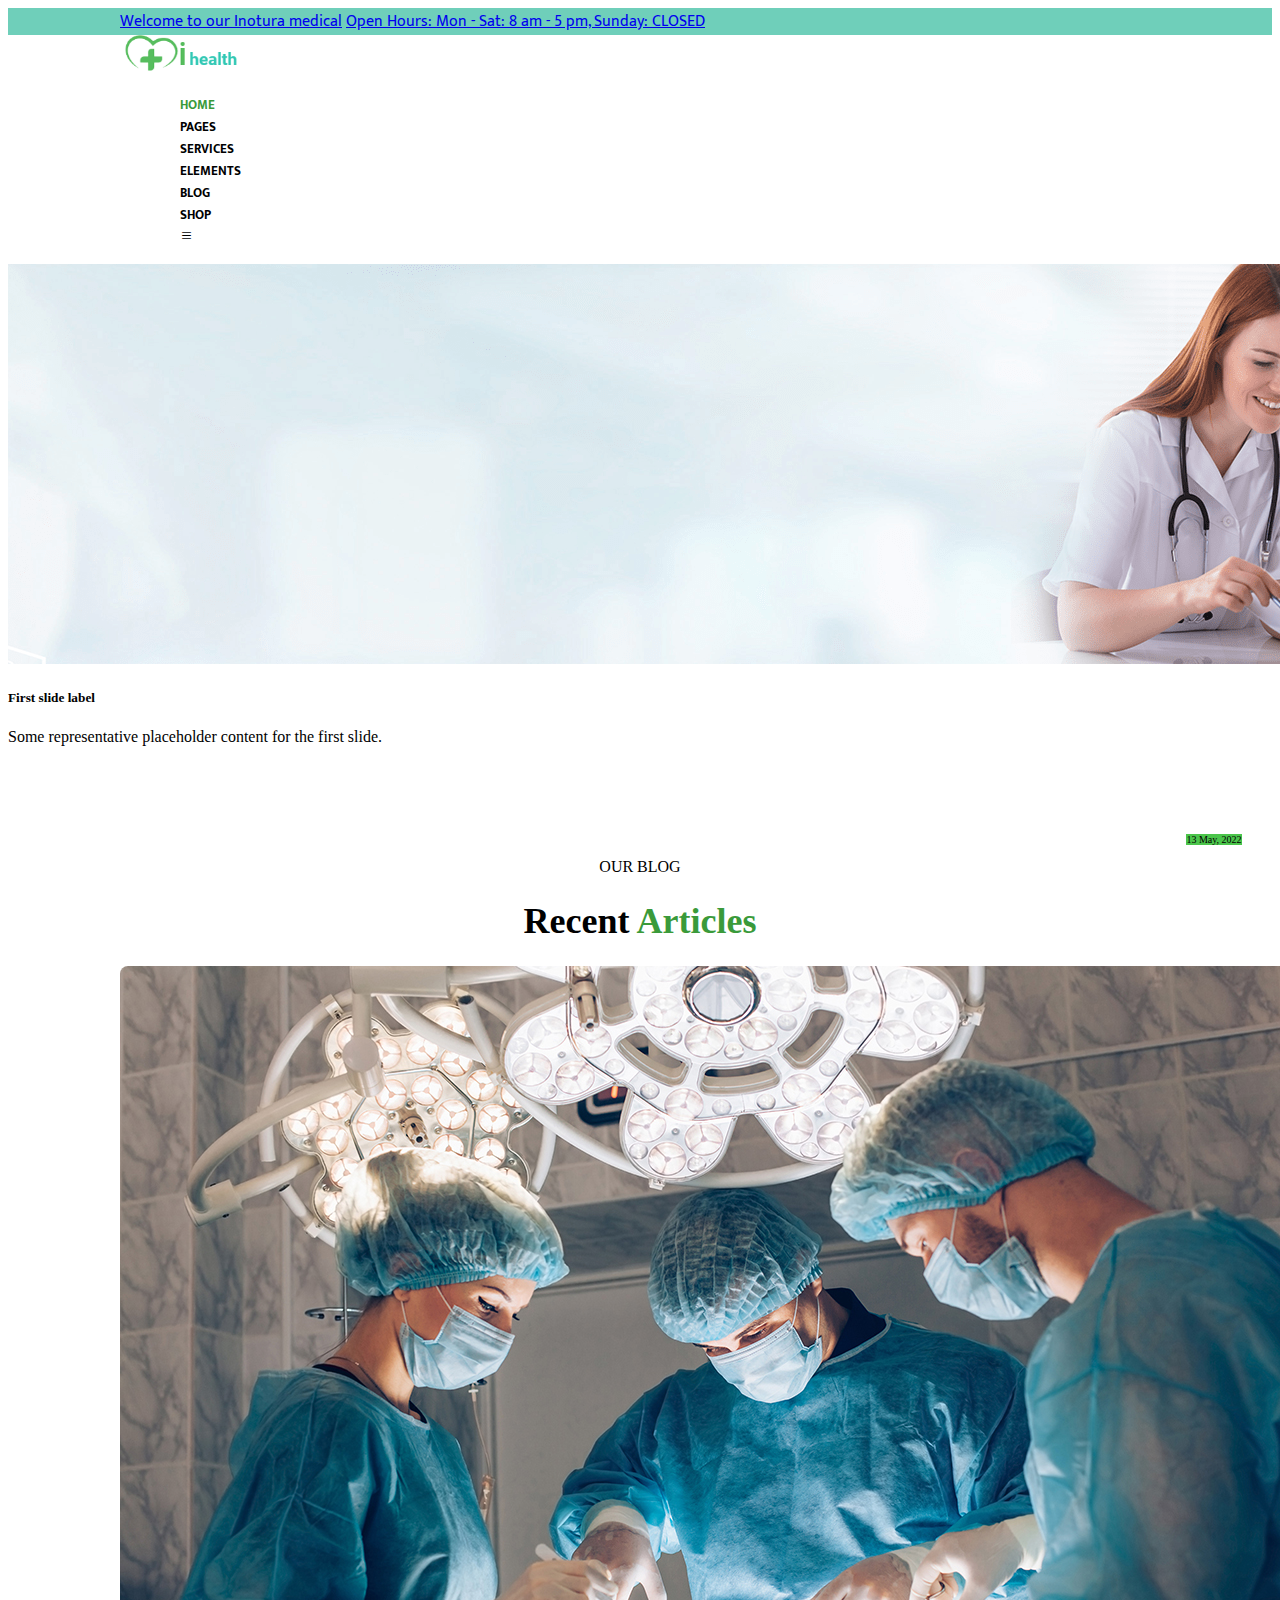
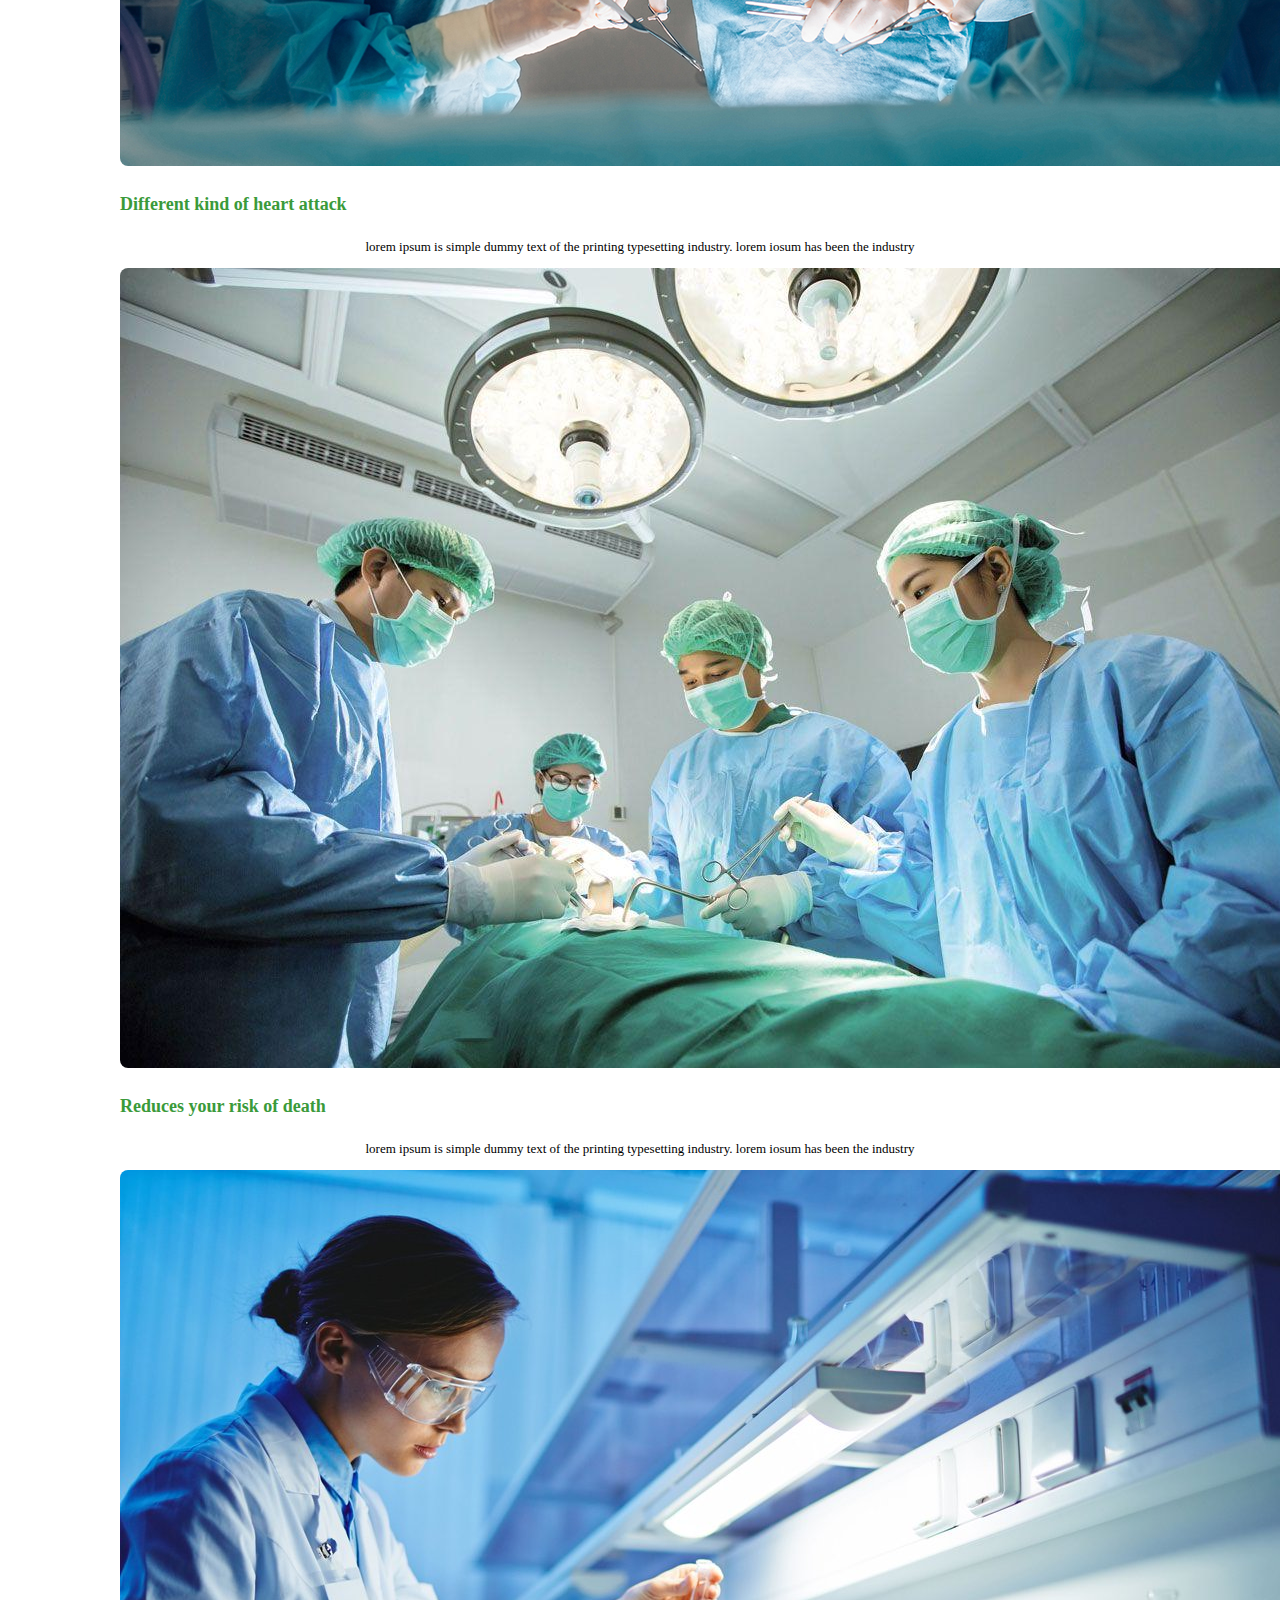
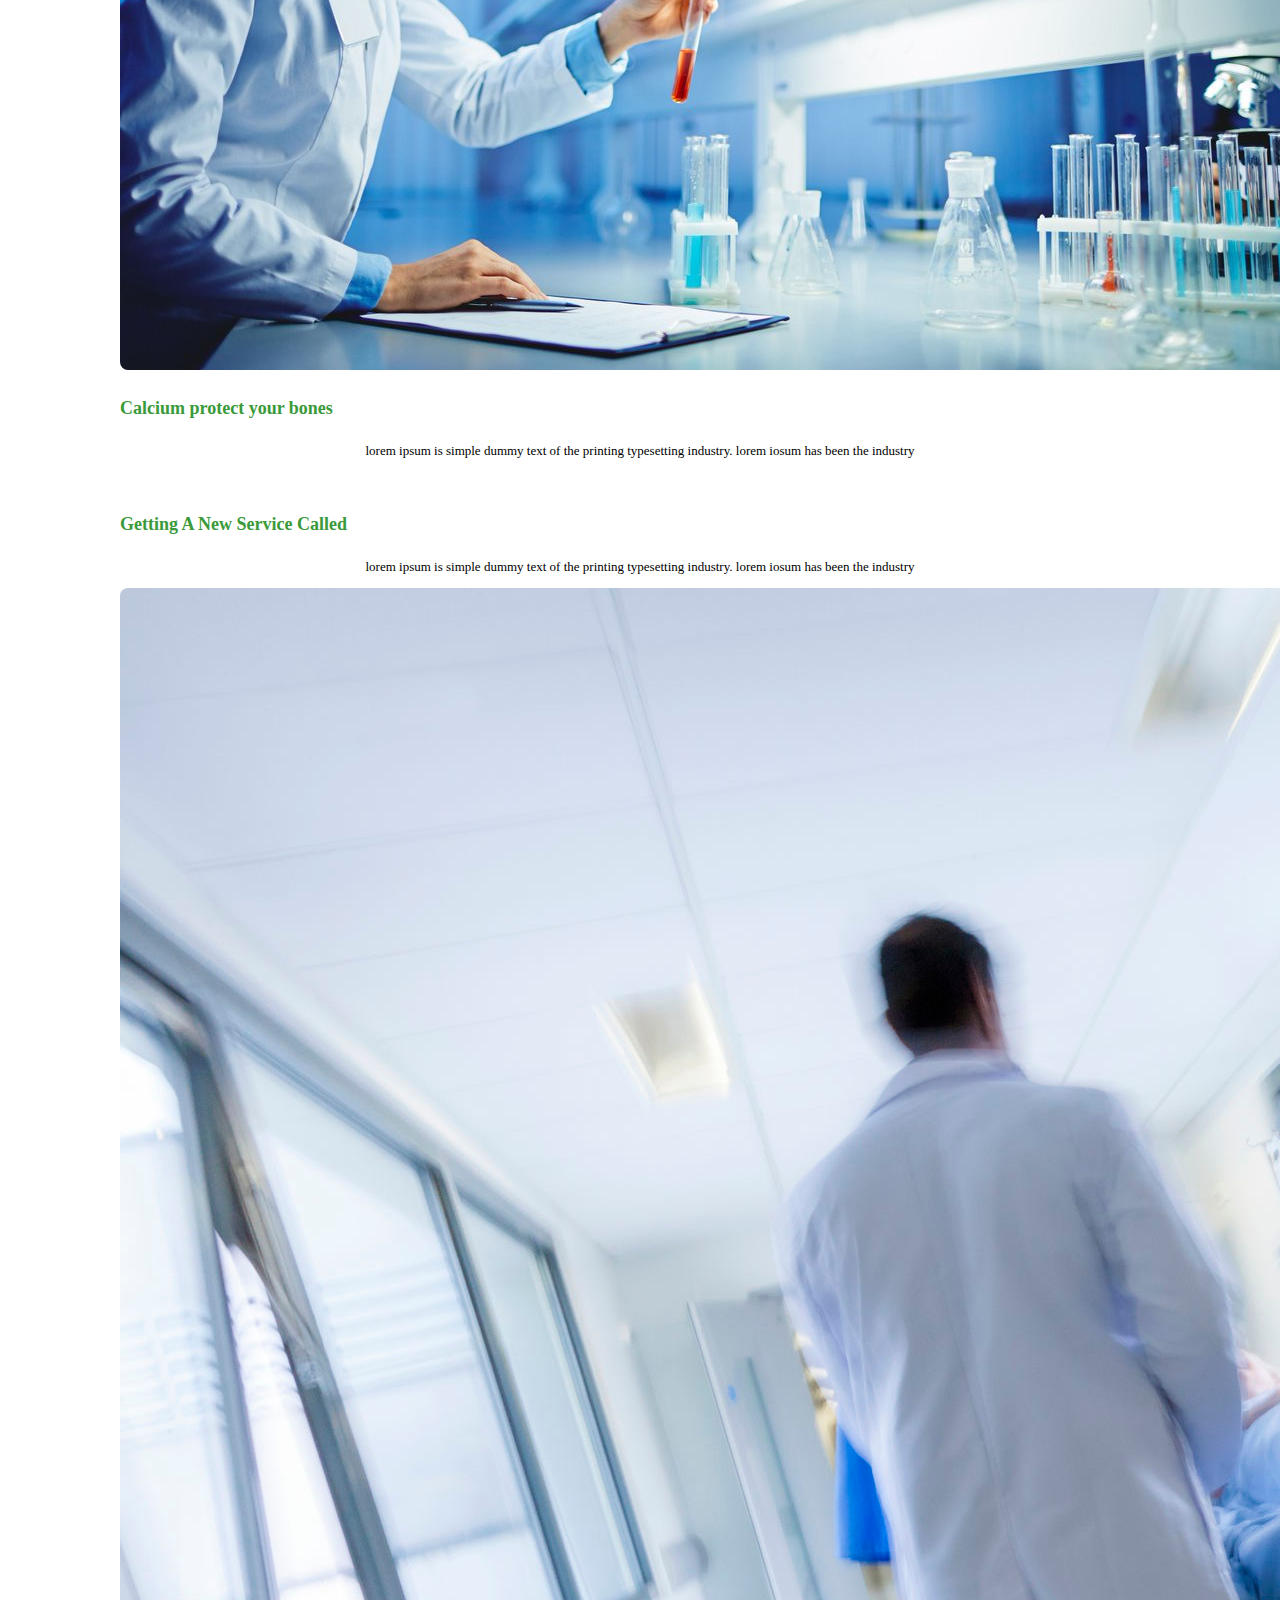
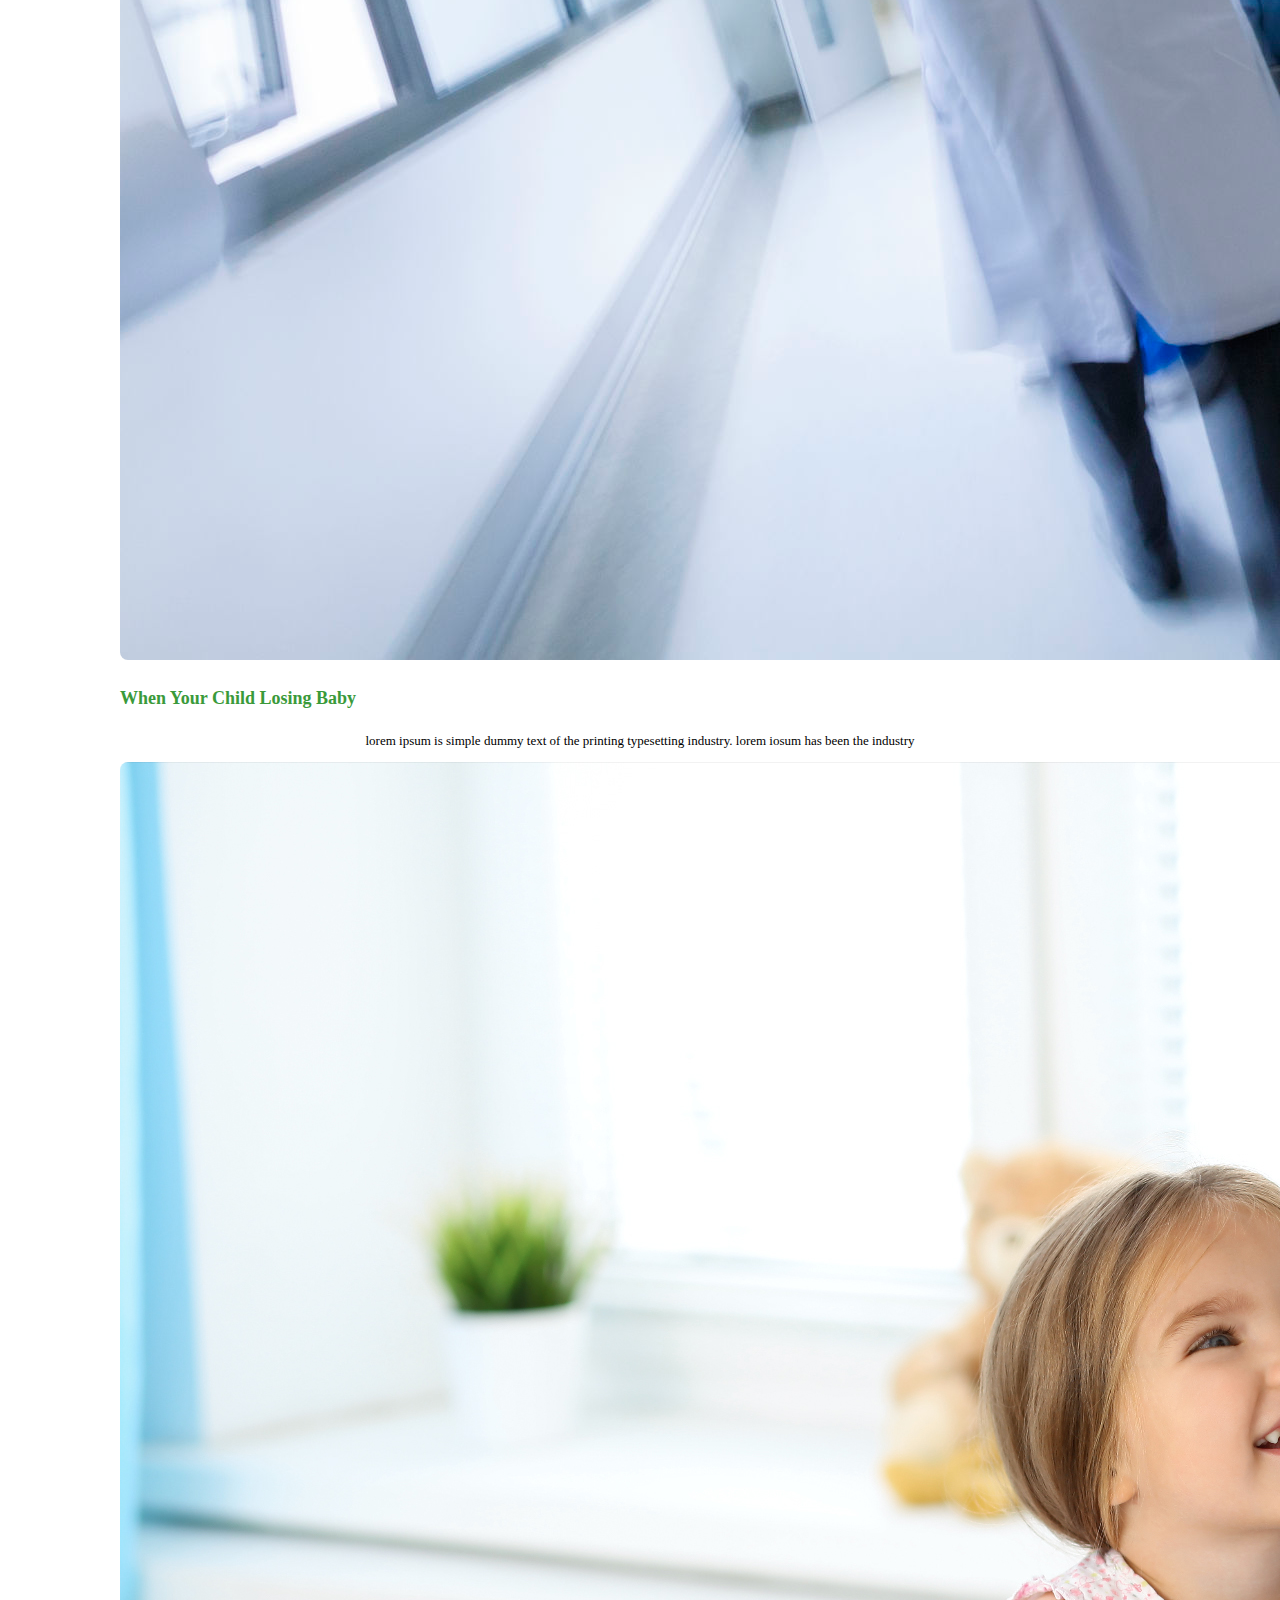
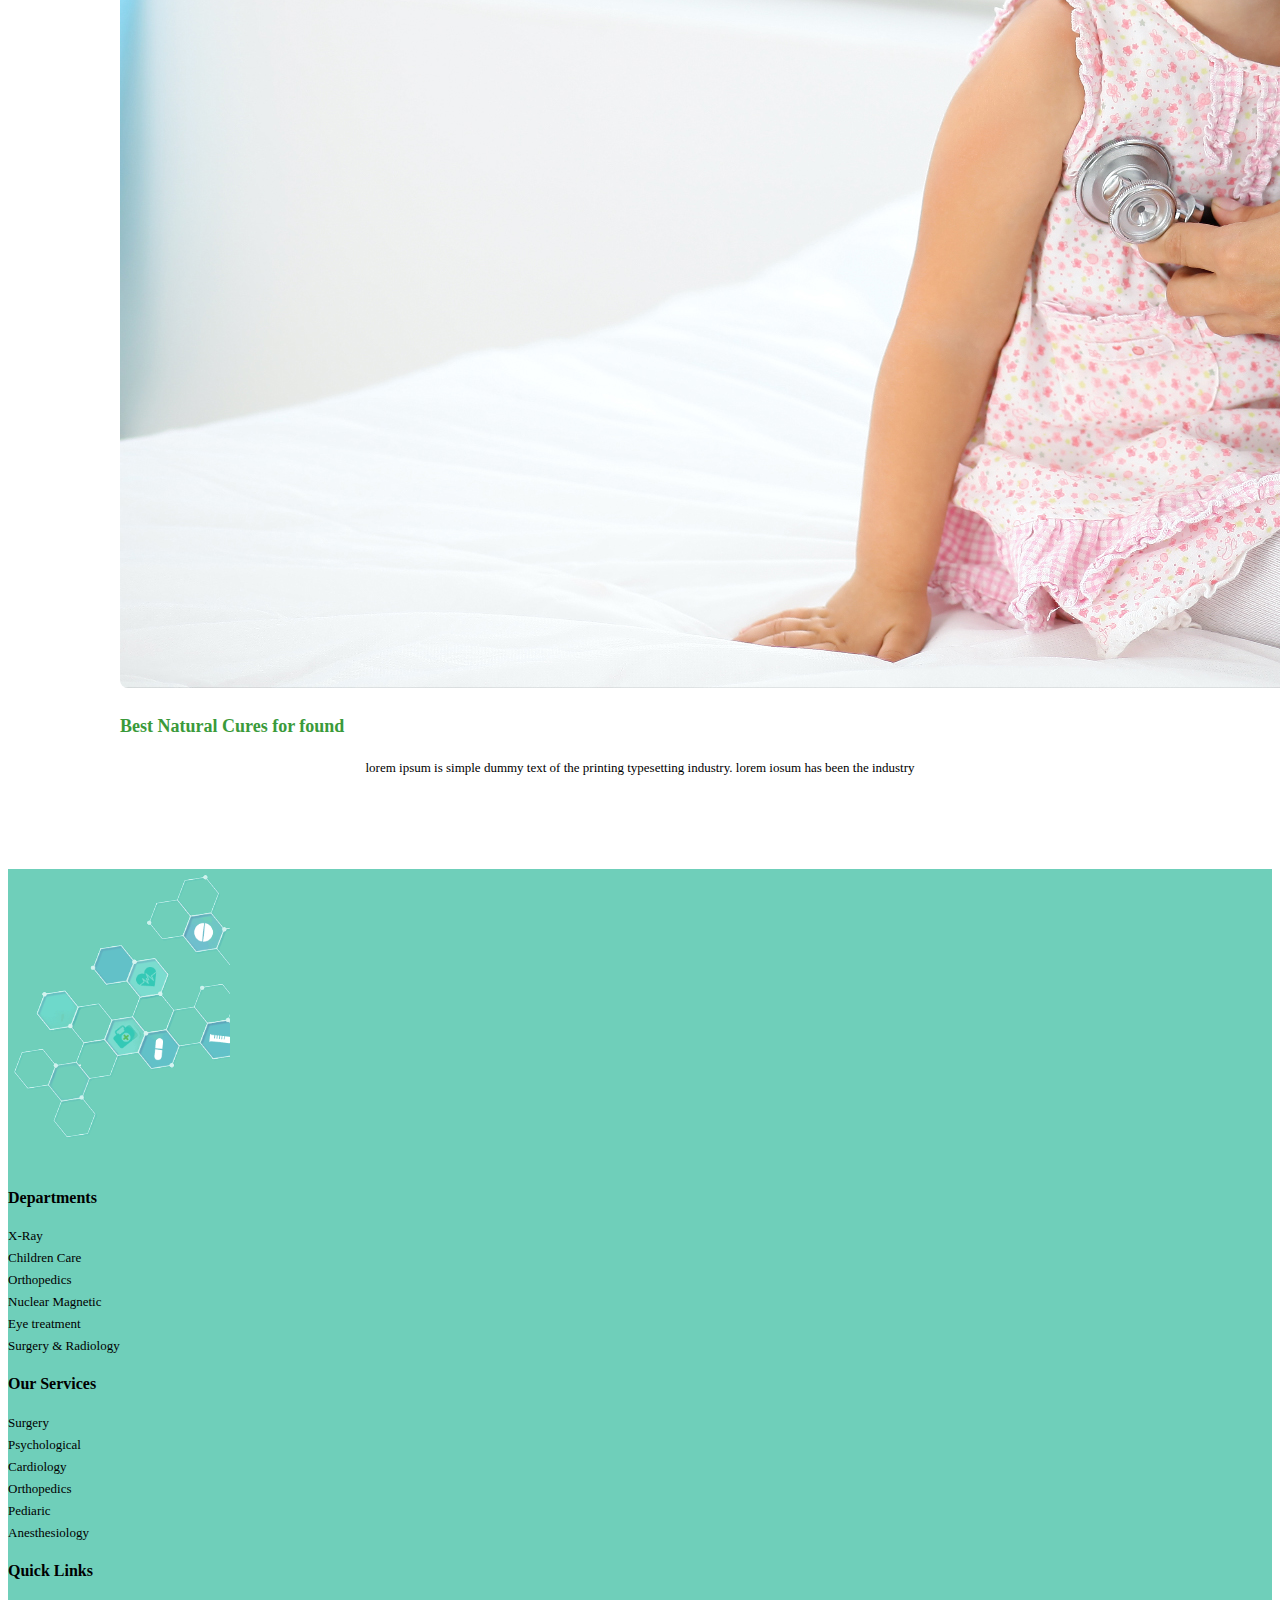
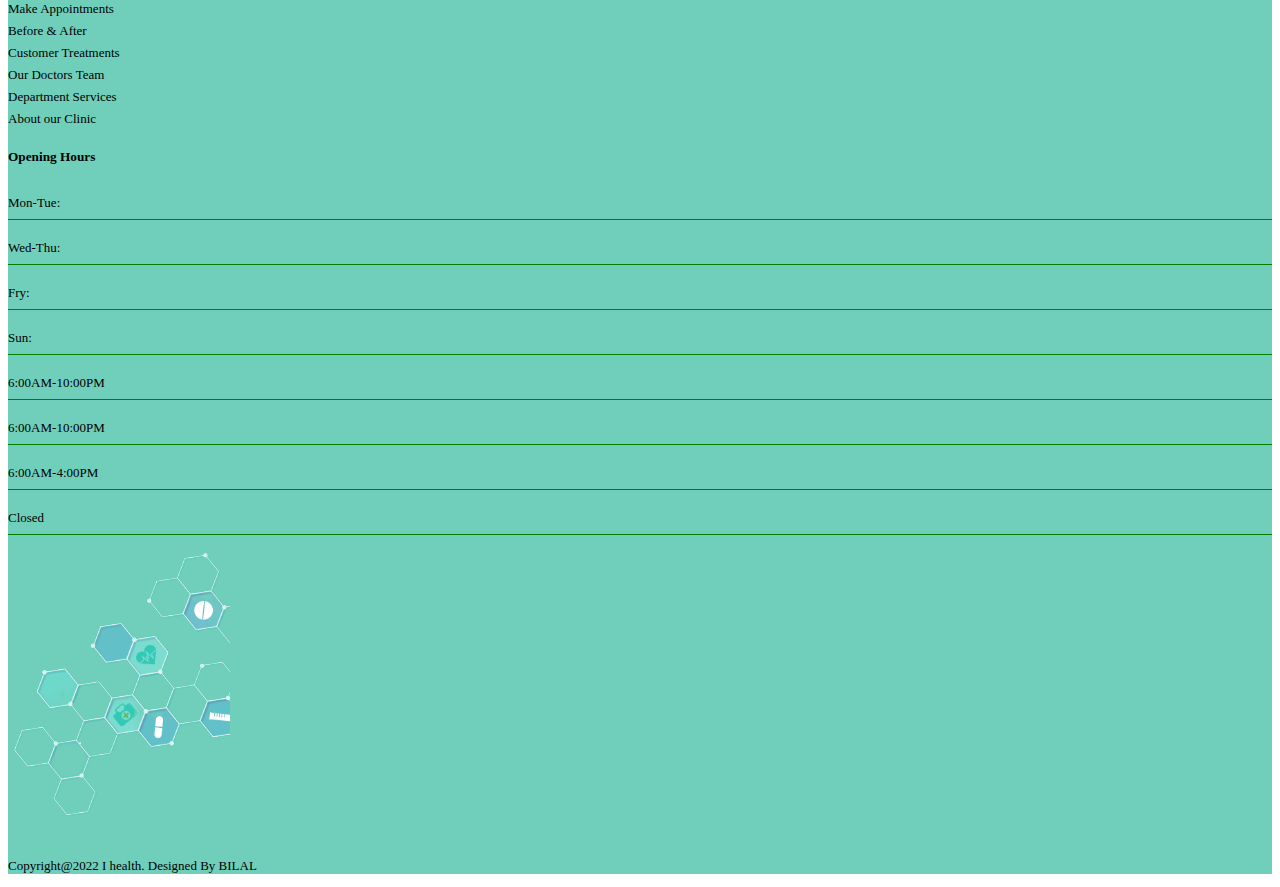
==== blog.html @ ab603af9 "created blog page" ====
<!doctype html>
<html lang="en">
  <head>
   
    <meta charset="utf-8">
    <meta name="viewport" content="width=device-width, initial-scale=1">
    <link href="https://cdn.jsdelivr.net/npm/bootstrap@5.0.2/dist/css/bootstrap.min.css" rel="stylesheet" integrity="sha384-EVSTQN3/azprG1Anm3QDgpJLIm9Nao0Yz1ztcQTwFspd3yD65VohhpuuCOmLASjC" crossorigin="anonymous">
    <link rel="stylesheet" href="https://cdn.jsdelivr.net/npm/bootstrap-icons@1.9.1/font/bootstrap-icons.css">
    <link rel="preconnect" href="https://fonts.googleapis.com">
   <link rel="preconnect" href="https://fonts.gstatic.com" crossorigin>
    <link href="https://fonts.googleapis.com/css2?family=Mukta:wght@200;300;400;500;600;700;800&display=swap" rel="stylesheet">
    <link rel="stylesheet" href="./assets/css/styles.css">
    <link rel="stylesheet" href="./assets/css/styles-3.css">
    </head>
  <body>
    <header class="header w-100">
        <div class="top-secondary-nav bg-main">
          <div class="container">
          <nav class="navbar navbar-light bg-main ">
            <div class="container-fluid d-flex px-6 py-2 ">
              <a class="navbar-brand text-white fs-6 ff-1" href="#">Welcome to our Inotura medical</a>
              <a class="navbar-brand text-white fs-6 ff-1" href="#">Open Hours: Mon - Sat: 8 am - 5 pm, Sunday: CLOSED</a>
            </div>
          </nav>
        </div><!-- /.container -->
        </div><!-- /.top-secondary-nav -->
        <div class="top-primary-nav">
          <div class="container">
            <nav class="navbar navbar-light p-0">
              <div class="container-fluid px-6 d-flex align-items-center">
                <a class="navbar-brand "><img src="./assets/img/logo.PNG" alt=""></a>
                <ul class="d-flex align-items-center p-0 m-0">
                  <li><a class="fc-1" href="">HOME</a></li>
                  <li><a href="">pages </a></li>
                  <li><a href="">services</a></li>
                  <li><a href="">elements</a></li>
                  <li><a href="">blog</a></li>
                  <li><a href="">shop</a></li>
                  <li><a href=""><i class="bi bi-list fs-1"></i></a></li>
                 
                </ul>
              </div>
            </nav>
    
          </div> <!-- /.container -->
    
        </div> <!-- /.top-primary-nav -->

        <div class="banner-2 position-relative">
          <div id="carouselExampleCaptions" class="carousel slide" data-bs-ride="carousel">
            
            <div class="carousel-inner">
              <div class="carousel-item active">
                <img src="./assets/img/banner.png" class="d-block w-100" alt="...">

                <div class="upper-layer">
                </div> <!-- /.upper-layer -->

        
                <div class="carousel-caption d-none d-md-block">
                  <h5>First slide label</h5>
                  <p>Some representative placeholder content for the first slide.</p>
                </div>
              </div>
            </div>
            </div>  
            </div><!-- /.banner -->
    </header><!-- /.header -->

    <main class="main">
      <div class="blog-wrapper">
        <div class="container py-6 pb-4 px-6">
         <p>OUR BLOG</p>
         <h1>Recent <span class="fc-1">Articles</span></h1>
         
         <div class="row justify-content-center">
          <div class="col-md-4 d-flex justify-content-center">
          <div class="article-card py-4 rounded-3 w-100">
            <div class="img-closer m-0 position-relative">
              <img src="./assets/img/articles/article-img-1.jpg" alt="" class="w-100 rounded-4">
              <div class="date">
              <p class="bg-green py-2 px-3 text-white rounded-pill fs-9 m-0">13 May, 2022</p>
              </div><!-- /.date -->
            </div><!-- /.img-closer -->
          <h4 class="text-center mt-3 fc-1">Different kind of heart attack</h4>
          <p class="fs-7 text-justify px-4">lorem ipsum is simple dummy text of the printing typesetting industry. lorem iosum has been the industry</p>
          </div><!-- /.article-card -->

          </div><!-- /.col-md-4 -->
          <div class="col-md-4 d-flex justify-content-center">
          <div class="article-card py-4 rounded-3 w-100">
            <div class="img-closer m-0 position-relative">
              <img src="./assets/img/articles/artcile-img-2.jpg" alt="" class="w-100 rounded-4">
              <div class="date">
              <p class="bg-green py-2 px-3 text-white rounded-pill fs-9 m-0">13 May, 2022</p>
              </div><!-- /.date -->
            </div><!-- /.img-closer -->
          <h4 class="text-center mt-3 fc-1">Reduces your risk of death</h4>
          <p class="fs-7 text-justify px-4">lorem ipsum is simple dummy text of the printing typesetting industry. lorem iosum has been the industry</p>
          </div><!-- /.article-card -->

          </div><!-- /.col-md-4 -->
          <div class="col-md-4 d-flex justify-content-center">
          <div class="article-card py-4 rounded-3 w-100">
            <div class="img-closer m-0 position-relative">
              <img src="./assets/img/articles/article-img-3.jpg" alt="" class="w-100 rounded-4">
              <div class="date">
              <p class="bg-green py-2 px-3 text-white rounded-pill fs-9 m-0">13 May, 2022</p>
              </div><!-- /.date -->
            </div><!-- /.img-closer -->
          <h4 class="text-center mt-3 fc-1">Calcium protect your bones</h4>
          <p class="fs-7 text-justify px-4">lorem ipsum is simple dummy text of the printing typesetting industry. lorem iosum has been the industry</p>
          </div><!-- /.article-card -->

          </div><!-- /.col-md-4 -->
          <div class="col-md-4 d-flex justify-content-center">
          <div class="article-card py-4 rounded-3 w-100">
            <div class="img-closer m-0 position-relative">
              <img src="./assets/img/articles/article-img-4.jpg" alt="" class="w-100 rounded-4">
              <div class="date">
              <p class="bg-green py-2 px-3 text-white rounded-pill fs-9 m-0">13 May, 2022</p>
              </div><!-- /.date -->
            </div><!-- /.img-closer -->
          <h4 class="text-center mt-3 fc-1">Getting A New Service Called</h4>
          <p class="fs-7 text-justify px-4">lorem ipsum is simple dummy text of the printing typesetting industry. lorem iosum has been the industry</p>
          </div><!-- /.article-card -->

          </div><!-- /.col-md-4 -->
          <div class="col-md-4 d-flex justify-content-center">
          <div class="article-card py-4 rounded-3 w-100">
            <div class="img-closer m-0 position-relative">
              <img src="./assets/img/articles/article-img-5.jpg" alt="" class="w-100 rounded-4">
              <div class="date">
              <p class="bg-green py-2 px-3 text-white rounded-pill fs-9 m-0">13 May, 2022</p>
              </div><!-- /.date -->
            </div><!-- /.img-closer -->
          <h4 class="text-center mt-3 fc-1">When Your Child Losing Baby</h4>
          <p class="fs-7 text-justify px-4">lorem ipsum is simple dummy text of the printing typesetting industry. lorem iosum has been the industry</p>
          </div><!-- /.article-card -->

          </div><!-- /.col-md-4 -->
          <div class="col-md-4 d-flex justify-content-center">
          <div class="article-card py-4 rounded-3 w-100">
            <div class="img-closer m-0 position-relative">
              <img src="./assets/img/articles/article-img-6.jpg" alt="" class="w-100 rounded-4">
              <div class="date">
              <p class="bg-green py-2 px-3 text-white rounded-pill fs-9 m-0">13 May, 2022</p>
              </div><!-- /.date -->
            </div><!-- /.img-closer -->
          <h4 class="text-center mt-3 fc-1">Best Natural Cures for found</h4>
          <p class="fs-7 text-justify px-4">lorem ipsum is simple dummy text of the printing typesetting industry. lorem iosum has been the industry</p>
          </div><!-- /.article-card -->

          </div><!-- /.col-md-4 -->
         </div><!-- /.row -->
        
   
        
        </div><!-- /.container -->
        </div><!-- /.blog-wrapper -->
    </main><!-- /.main -->

    <footer class="footer bg-main text-white">
        <div class="row align-items-center ">
          <div class="col-md-2 py-4">
          <img src="./assets/img/footer/end.PNG" alt="">
          </div> <!-- /.col-md-2 -->
          <div class="col-md-2 ps-5">
           <h4 class="fs-5 mb-4">Departments</h4>
           <ul>
            <li>X-Ray </li>
            <li>Children Care</li>
            <li>Orthopedics</li>
            <li>Nuclear Magnetic</li>
            <li>Eye treatment</li>
            <li>Surgery & Radiology</li>
           </ul>
          </div><!-- /.col-md-2 -->
          <div class="col-md-2 ps-5">
           <h4 class="fs-5 mb-4">Our Services</h4>
           <ul>
            <li>Surgery</li>
            <li>Psychological</li>
            <li>Cardiology</li>
            <li>Orthopedics</li>
            <li>Pediaric</li>
            <li>Anesthesiology</li>
           </ul>
          </div><!-- /.col-md-2 -->
          <div class="col-md-2 ps-5">
           <h4 class="fs-5 mb-4">Quick Links</h4>
           <ul>
            <li>Make Appointments</li>
            <li>Before & After</li>
            <li>Customer Treatments</li>
            <li>Our Doctors Team</li>
            <li>Department Services</li>
            <li>About our Clinic</li>
           </ul>
          </div><!-- /.col-md-2 -->
          <div class="col-md-2">
          <div class="timings bg-white text-dark rounded-3">
            <h5 class="p-4 pb-2 ps-3">Opening Hours</h5>
            <div class="weekly-time d-flex">
             <ul class="ms-3">
              <li>Mon-Tue: </li>
              <li>Wed-Thu:</li>
              <li>Fry:</li>
              <li class="border-0">Sun:</li>
             </ul>
             <ul class="me-3 text-end">
              <li> 6:00AM-10:00PM</li>
              <li>6:00AM-10:00PM</li>
              <li>6:00AM-4:00PM</li>
              <li class="border-0">Closed</li>
             </ul>
            </div><!-- /.weekly-time -->
          </div><!-- /.timings -->
          </div><!-- /.col-md-2 -->
    
          <div class="col-md-2 ">
          <img src="./assets/img/footer/end.PNG" alt="" class="w-100">
          </div><!-- /.col-md-2 -->
        </div><!-- /.row -->
    
        <p class="text-center m-0 fs-7 pb-3">Copyright@2022 I health. Designed By BILAL</p>
    </footer><!-- /.footer -->

   

   
    <script src="https://cdn.jsdelivr.net/npm/bootstrap@5.0.2/dist/js/bootstrap.bundle.min.js" integrity="sha384-MrcW6ZMFYlzcLA8Nl+NtUVF0sA7MsXsP1UyJoMp4YLEuNSfAP+JcXn/tWtIaxVXM" crossorigin="anonymous"></script>
  </body>
</html>
---- assets/css/styles.css ----
.bg-main{
    background-color: rgb(111 207 186);
}
.bg-green{
    background-color: rgb(75, 197, 75)
}
.bg-grey{
    background-color: rgb(234, 238, 238);
}
.bg-services{
    
    background-color: rgb(229 253 242);
}
.ff-1{
    font-family: 'Mukta', sans-serif;
}
.fc-1{
    color: rgb(58, 154, 58)!important;
}
.fc-green{
    color: rgb(75, 197, 75);
}
.fc-2{
    color:rgb(255 199 46);
}
.fs-7{
    font-size: 13px;
}
.fs-8{
    font-size: 48px;
}
.fs-9{
    font-size: 10px;
}
.p-12{
    padding: 12px;
}
.py-6{
    padding-top: 5rem;
    padding-bottom: 5rem;
}
.px-6{
    padding-right: 7rem;
    padding-left: 7rem;
}
.w-20{
    width: 30%;
}
.w-70{
    width: 70px!important;
}
.w-35{
    width: 35%;
}
.w-60{
    width: 60%;
}
.h-70{
    height: 70%!important;
}
.w-80{
    width: 80%;
}
.w-90{
    width: 90%;
}
.mt-8{
    margin-top: 8rem;
}
.mb-8{
    margin-bottom: 8rem;
}
.my-6{
    margin-top: 6rem;
    margin-bottom: 6rem;
}
.text-justify{
    text-align: justify!important;
}
.rounded-4{
    border-radius: 0.5rem;
}
.top-primary-nav a img{
    width: 120px;
}
.top-primary-nav ul li{
    list-style-type: none;
    margin: 0px 20px;
}
.top-primary-nav ul li a{
text-decoration: none;
text-transform: uppercase;
color: black;
font-size: 13px;
font-weight: bold;
font-family: 'Mukta', sans-serif;
}
.appointment-wrapper{
left: 18%;
top: 20%;
font-family: 'Mukta', sans-serif;
}

.info-wrapper button span{
    text-align: initial; 
    margin:  6px ;
}
.info-wrapper button i{
    margin: 12px;
}
.info-wrapper button span p{
    font-size: 14px; 
    margin: 0;
    margin-bottom: 8px;
}
.info-wrapper button span h4{
    font-size: 22px;
    margin: 0;
}
.overlay{
    position: absolute;
    top: 29%;
    right: 7%;
    width: 350px;
}
.des-box p{
    text-align: justify;
}
.play-btn {
   top: 85%;

}
.details-box ul li{
    list-style-type: none;
    font-weight: bold;
    margin: 12px 0;
    
}
.details-box ul li i{
color: rgb(124, 212, 124)!important;
margin-right: 12px;
font-size: 20px;
font-weight: bold;
}
.services-wrapper .container p{
    text-align: center;
    font-size: 14px;
}
.services-wrapper .container h2{
    text-align: center;
    margin-bottom: 35px;
}


.staff-wrapper .container{
    
    
}
.staff-wrapper .container p{
    text-align: center;
}
.staff-wrapper .container h3{
    text-align: center;
    margin-bottom: 24px;
}
.profile-card img{
    border-top-left-radius: 8px;
    border-top-right-radius: 8px;
}
.card-body{
    border-bottom-left-radius: 8px;
    border-bottom-right-radius: 8px;
}
.card-body a button{
    margin-left: 40px;
    padding: 12px;
    font-size: 12px;
    width: 75%;
    border: 0;
    color: green;
}
.doctors-section .row .col-md-3{
    margin: 0 22px;
    border-radius: 24px;
}
.appointment-box h1{
    text-align: end;
    font-size: 36px;
 
}
.appointment-box h1 span{
 color: green;

}
.person-details input{
    display: block;
    margin: 24px;
    border: 0;
    background-color: rgb(234, 238, 238);
    height: 15%;
    border-radius: 6px;
    
}
.person-details input::placeholder{
    padding: 8px;
    font-size: 12px;
}
.person-details p{
    margin: 32px 24px 32px 32px;
   
}

.comment-box input{
    margin: 24px 24px 16px 0;
   width: 90%;
   height: 65%;
   border: 0;
   background-color: rgb(234, 238, 238);
   border-radius: 6px;
}
.comment-box input::placeholder{
    padding: 8px;
    font-size: 12px;
    text-align: start;
    
}
.comment-box a button{
    margin: 12px 24px;
 
}
.phone-details{
    align-items: baseline;

}
.phone-details i{
  color: green;
}
.email-details{
    align-items: baseline;
}
.email-details i{
    color: green;
}
.address-details i{
    color: green;
}
.testimonial-wrapper .container p{
    text-align: center;
    font-size: 14px;
}
.testimonial-wrapper .container h1{
    text-align: center;
    font-size: 36px;
}
.testimonial-wrapper .container h1 span{
   color: green;
}
.patient-details i{
   transform: scale(-1,-1);
   font-size: 5rem;
   
}
.reveiw-box p{
    text-align: justify!important;
    margin: 12px 16px;
    font-size: 12px;
}
.blog-wrapper .container p{
text-align: center;
}
    
.blog-wrapper .container h1{
text-align: center;
font-size: 36px;
}
.blog-wrapper .container h1 span{
    color: green;
}
.card-body p{
    text-align: justify!important;
    font-size: 12px;
}
.card-body h6{
    text-align: justify!important;
    font-size: 18px;
   
}
.article-card h4{
    font-size: 18px;
}
.article-card p{
    text-align: center!important;
}
.date{
    position:absolute;
    bottom: 5%;
    right: 3%;
}


    

.footer .row .col-md-2 ul{
    margin: 0;
    padding: 0;
   
}
.footer .row .col-md-2 ul li{
 list-style-type: none;
 font-size: 13px;
 margin: 6px 0;
}
.weekly-time{
    justify-content: space-between;
}
.weekly-time ul li{
    margin-bottom: 12px!important;
    border-bottom: 1px solid green;
    padding: 8px 0;
}

 
   

   /* media queries */
  
@media (max-width: 575.98px) {  }


@media (max-width: 767.98px) {  }


@media (max-width: 991.98px) { 
    .testimonial-wrapper .container .row{
        display: block!important;
        justify-content: center;
    }
 }


@media (max-width: 1199.98px) {  }


@media (max-width: 1399.98px) {  }
---- assets/css/styles-3.css ----
.article-card h4{
    font-size: 18px;
}
.article-card p{
    text-align: center!important;
}
.date{
    position:absolute;
    bottom: 5%;
    right: 3%;
}
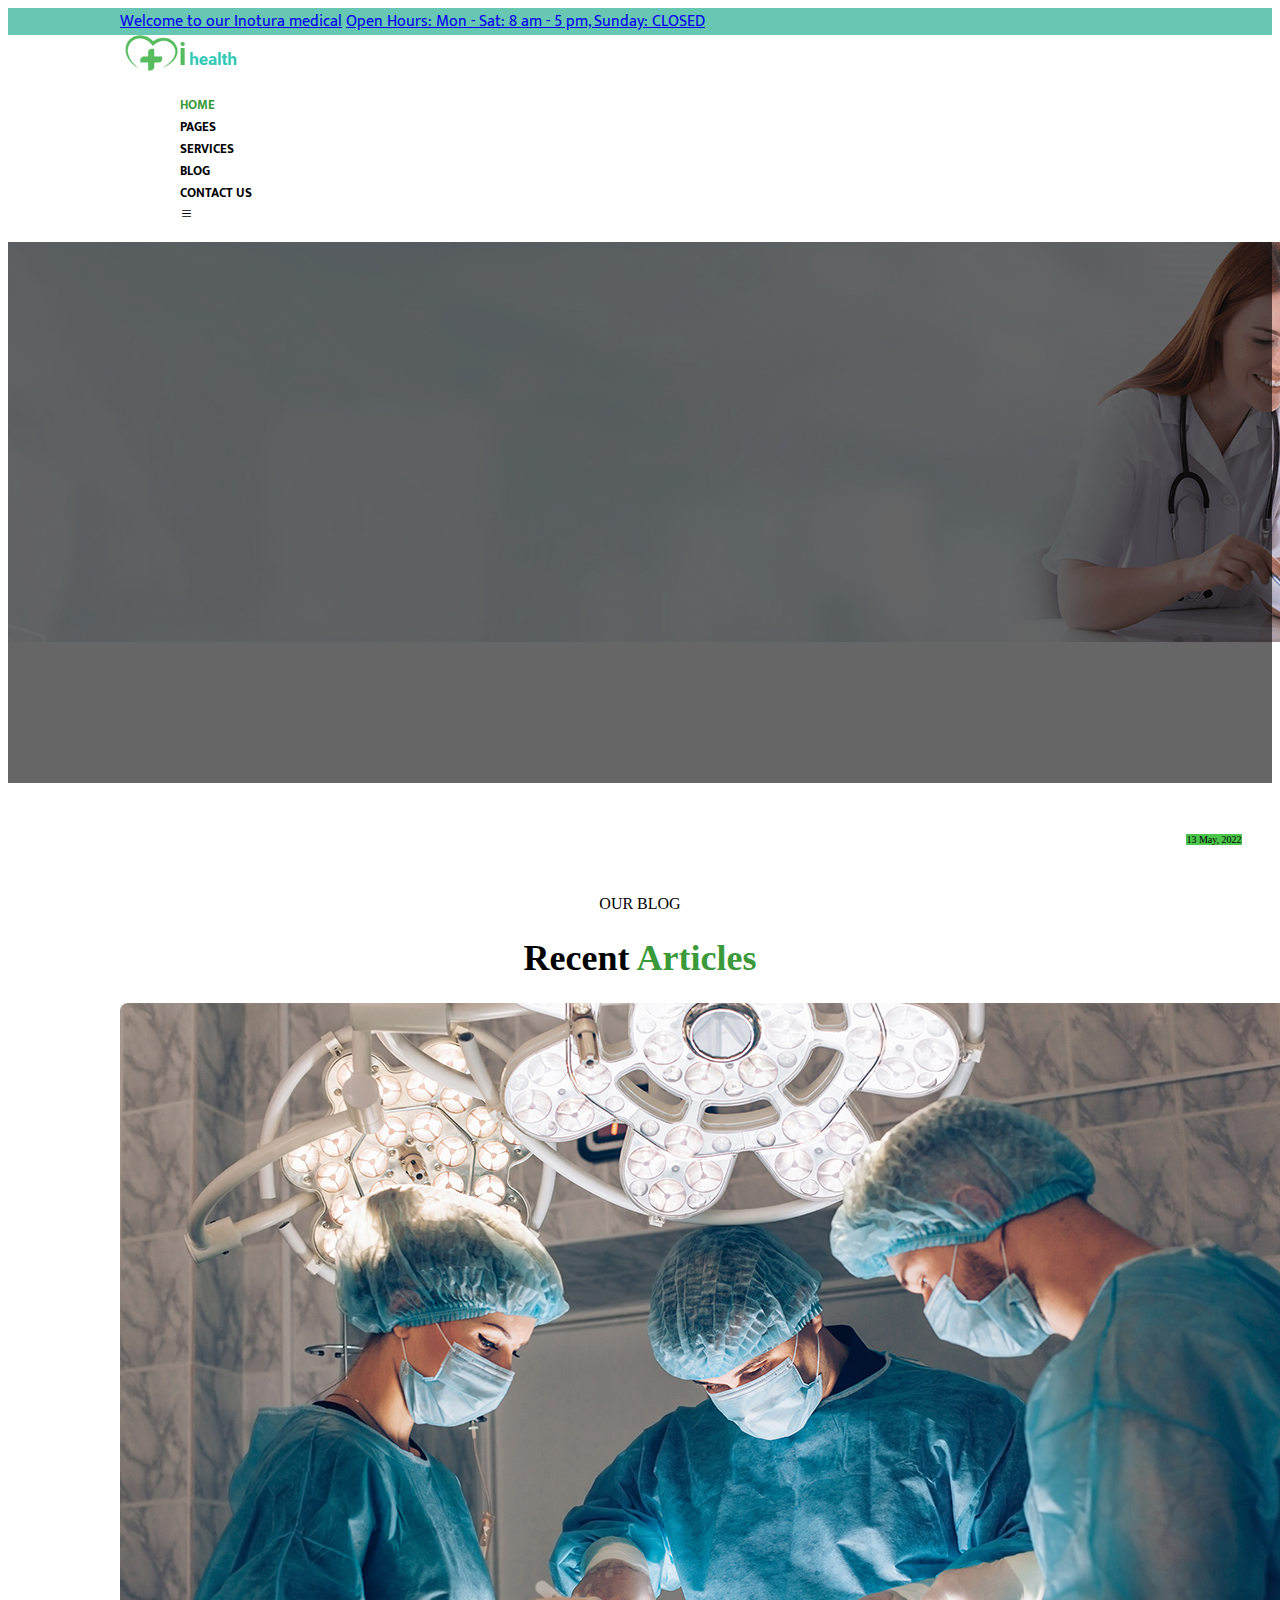
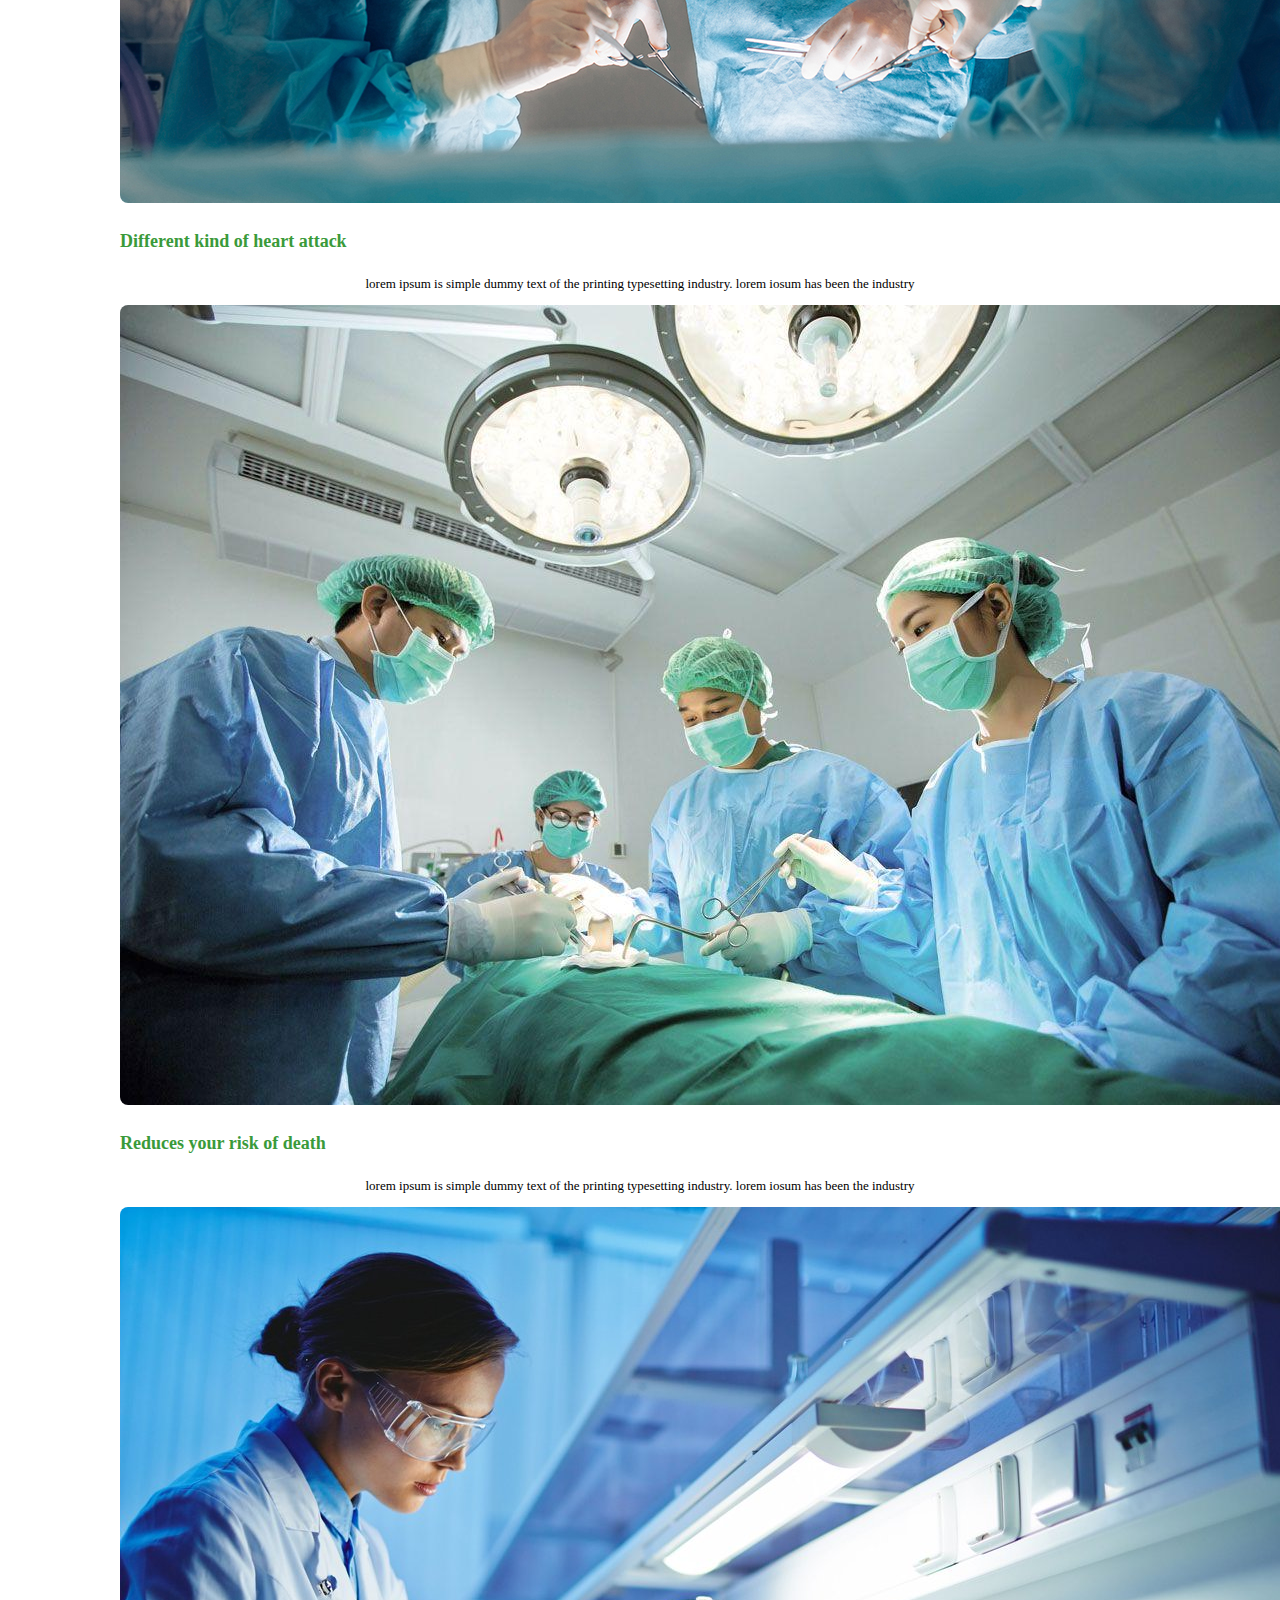
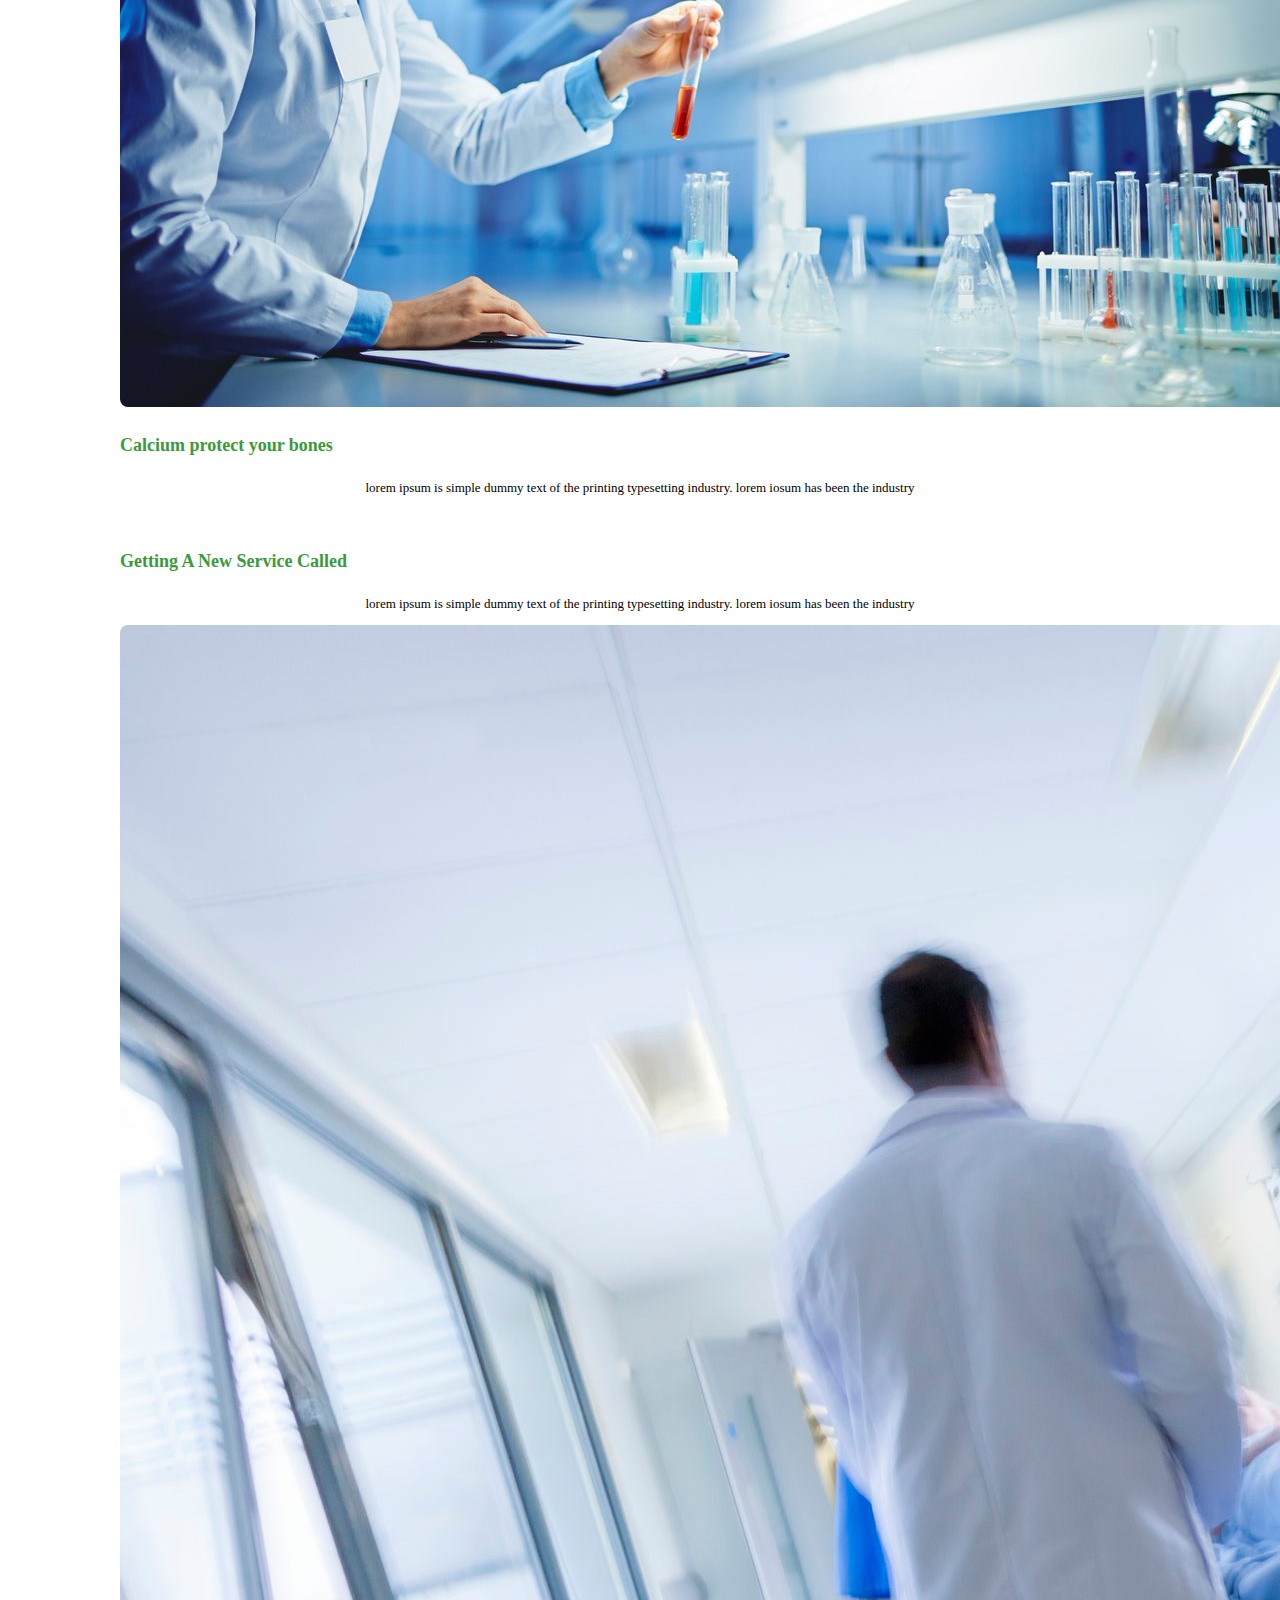
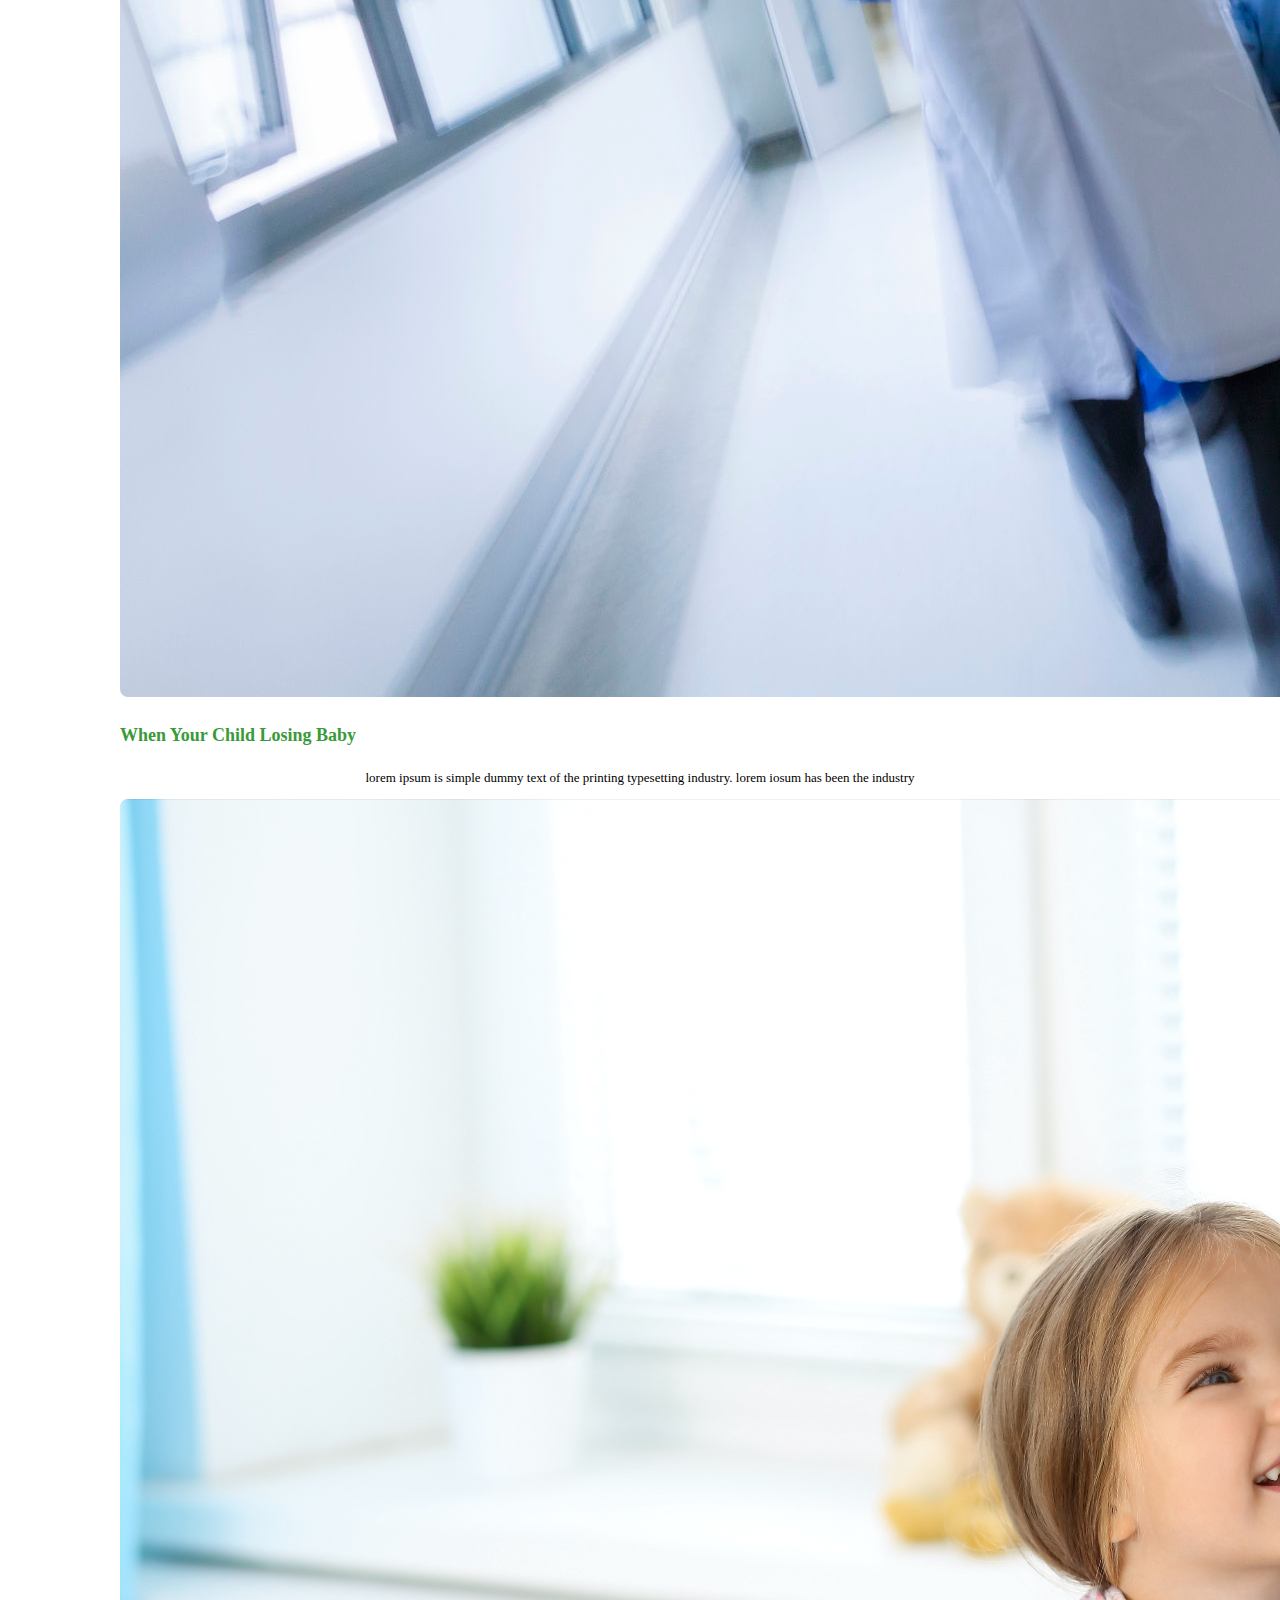
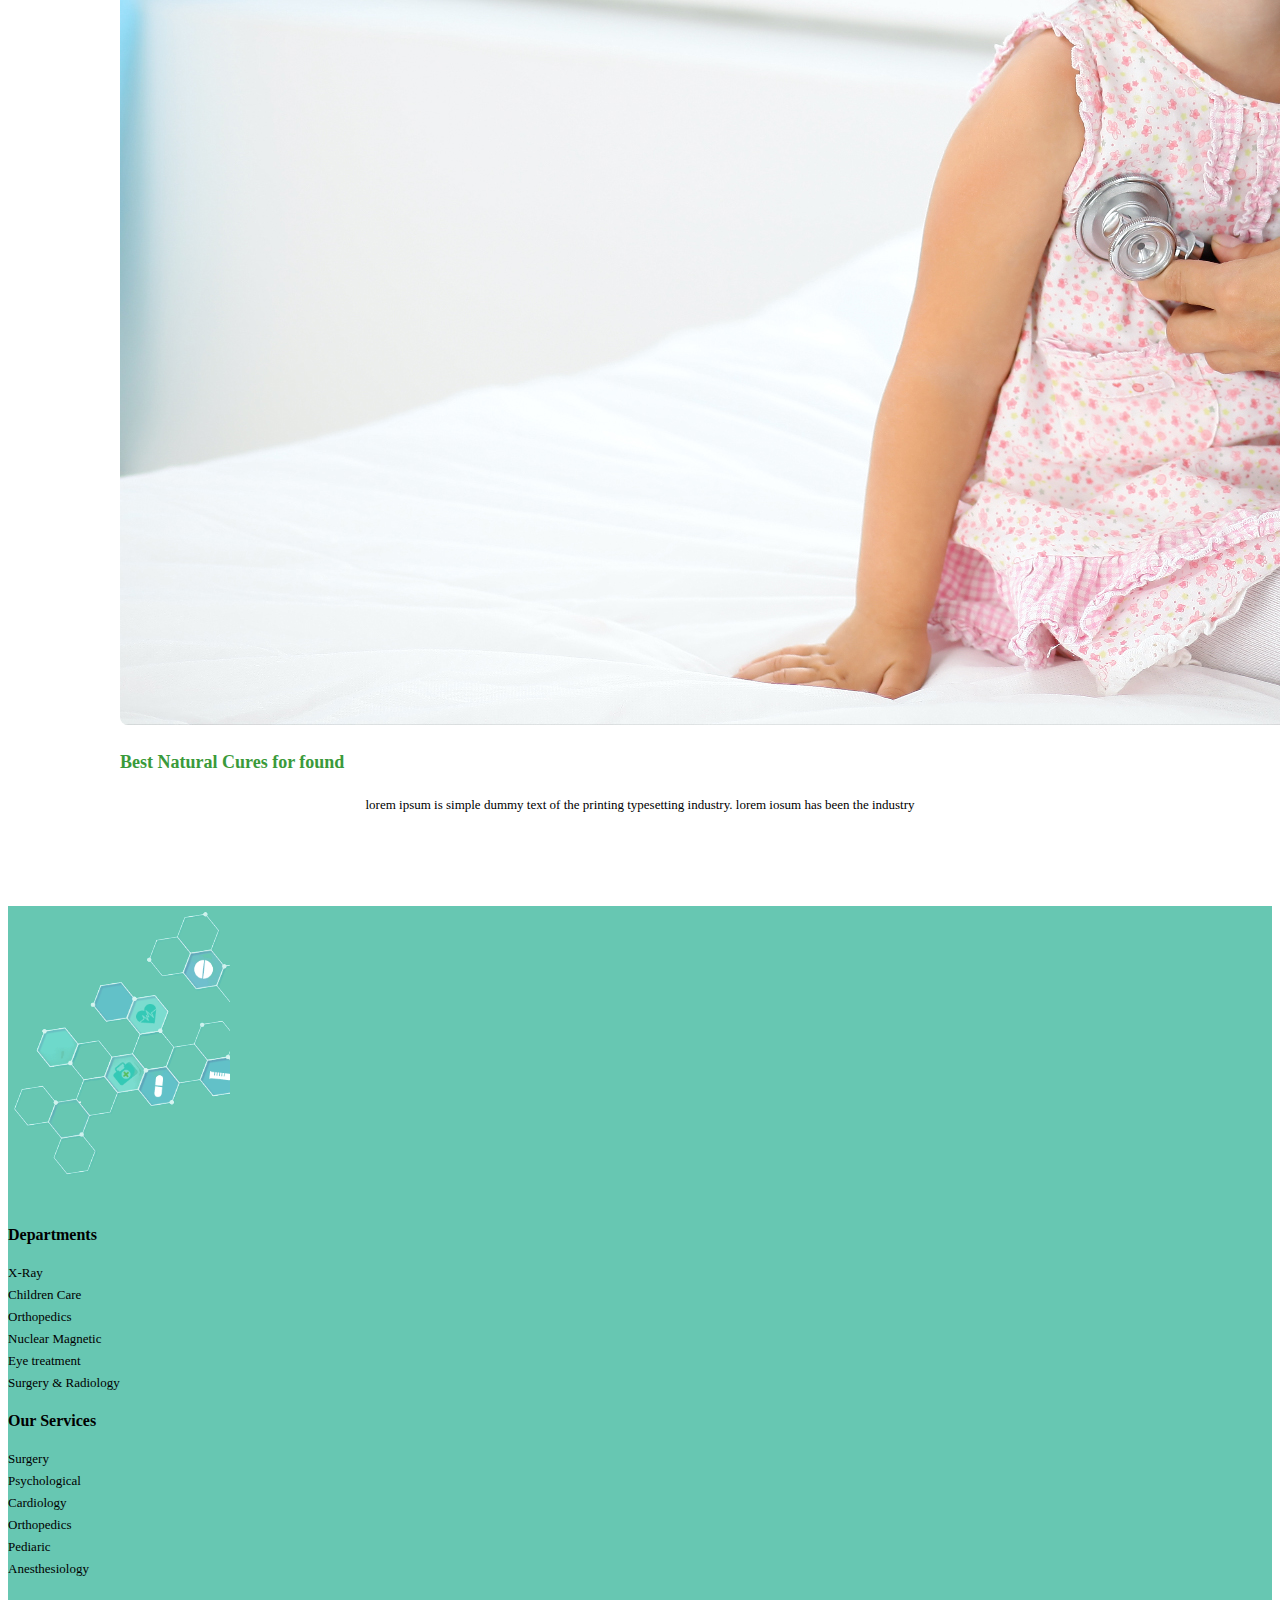
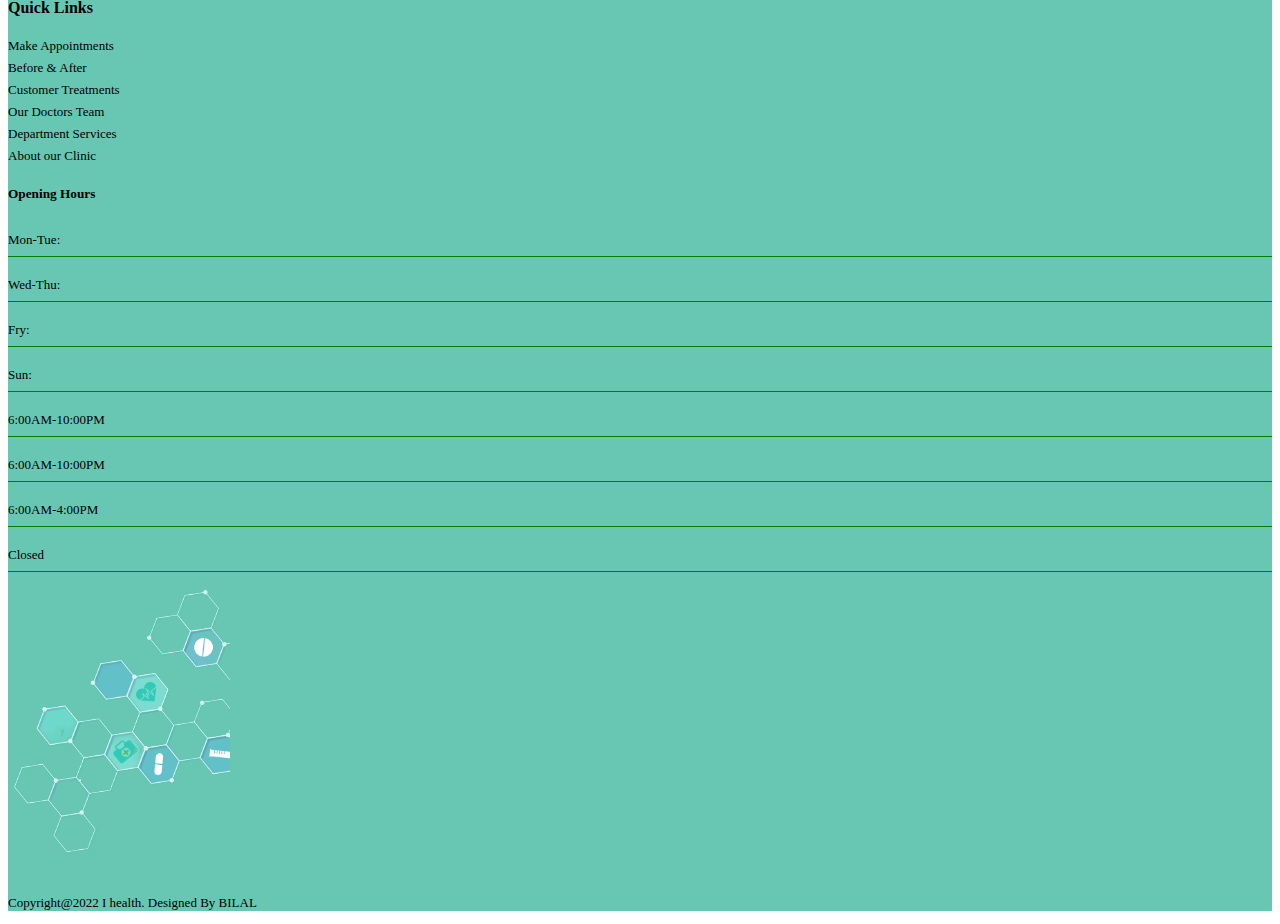
==== commit 6478449e: "completed layout" ====
--- a/blog.html
+++ b/blog.html
@@ -30,12 +30,12 @@
               <div class="container-fluid px-6 d-flex align-items-center">
                 <a class="navbar-brand "><img src="./assets/img/logo.PNG" alt=""></a>
                 <ul class="d-flex align-items-center p-0 m-0">
-                  <li><a class="fc-1" href="">HOME</a></li>
-                  <li><a href="">pages </a></li>
-                  <li><a href="">services</a></li>
-                  <li><a href="">elements</a></li>
-                  <li><a href="">blog</a></li>
-                  <li><a href="">shop</a></li>
+                  <li><a class="fc-1" href="./index.html">HOME</a></li>
+                  <li><a href="">pages</a></li>
+                  <li><a href="./service-details.html">services</a></li>
+                  
+                  <li><a href="./blog.html">blog</a></li>
+                  <li><a href="./contact-us.html">Contact Us </a></li>
                   <li><a href=""><i class="bi bi-list fs-1"></i></a></li>
                  
                 </ul>
@@ -46,25 +46,20 @@
     
         </div> <!-- /.top-primary-nav -->
 
-        <div class="banner-2 position-relative">
-          <div id="carouselExampleCaptions" class="carousel slide" data-bs-ride="carousel">
-            
-            <div class="carousel-inner">
-              <div class="carousel-item active">
-                <img src="./assets/img/banner.png" class="d-block w-100" alt="...">
-
-                <div class="upper-layer">
-                </div> <!-- /.upper-layer -->
-
-        
-                <div class="carousel-caption d-none d-md-block">
-                  <h5>First slide label</h5>
-                  <p>Some representative placeholder content for the first slide.</p>
-                </div>
+        <div id="carouselExampleCaptions" class="carousel slide" data-bs-ride="carousel">
+          <div class="carousel-inner">
+            <div class="carousel-item active">
+              <img src="./assets/img/banner.png" class="d-block w-100" alt="...">
+        <div class="overlay w-100"></div> <!-- /.overlay -->
+              <div class="carousel-caption d-none d-md-block">
+                <h1 class="fs-8"> Our Blog</h1>
+                <p class="fs-6">Home / Blog</p>
               </div>
             </div>
-            </div>  
-            </div><!-- /.banner -->
+            </div>
+          </div>
+          
+        </div>
     </header><!-- /.header -->
 
     <main class="main">
--- a/assets/css/styles.css
+++ b/assets/css/styles.css
@@ -1,5 +1,5 @@
 .bg-main{
-    background-color: rgb(111 207 186);
+    background-color:rgb(103 199 178);
 }
 .bg-green{
     background-color: rgb(75, 197, 75)
@@ -34,6 +34,9 @@
 }
 .p-12{
     padding: 12px;
+}
+.pe-6{
+    padding-right: 7rem;
 }
 .py-6{
     padding-top: 5rem;
@@ -64,6 +67,9 @@
 .w-90{
     width: 90%;
 }
+.me-0{
+    margin-right: 0;
+}
 .mt-8{
     margin-top: 8rem;
 }
@@ -80,6 +86,11 @@
 .rounded-4{
     border-radius: 0.5rem;
 }
+.carousel-caption{
+    transform: translate(-50%, -40%)!important;
+        left: 40%!important;
+}
+
 .top-primary-nav a img{
     width: 120px;
 }
@@ -97,8 +108,9 @@
 }
 .appointment-wrapper{
 left: 18%;
-top: 20%;
+ top: 18%;
 font-family: 'Mukta', sans-serif;
+text-align: initial!important;
 }
 
 .info-wrapper button span{
@@ -117,7 +129,7 @@
     font-size: 22px;
     margin: 0;
 }
-.overlay{
+.upper-layer{
     position: absolute;
     top: 29%;
     right: 7%;
@@ -151,11 +163,6 @@
     margin-bottom: 35px;
 }
 
-
-.staff-wrapper .container{
-    
-    
-}
 .staff-wrapper .container p{
     text-align: center;
 }
@@ -338,14 +345,21 @@
  }
 
 
-@media (max-width: 1199.98px) {  }
-
-
-@media (max-width: 1399.98px) {  }
-
-
-
-
-
-
-
+@media (max-width: 1199.98px) { 
+   
+ }
+
+
+@media (min-width: 1399.98px) { 
+    .carousel-caption{
+        transform: translate(-40%, -70%)!important;
+        left: 40%!important;
+    }
+ }
+
+
+
+
+
+
+
--- a/assets/css/styles-3.css
+++ b/assets/css/styles-3.css
@@ -1,3 +1,15 @@
+.carousel-caption{
+    transform: translate(-50%, -30%);
+    left: 50%;
+}
+.carousel-inner{
+    position: relative;
+}
+.overlay{
+    position: absolute;
+    inset: 0 !important;
+    background-color: rgba(0, 0, 0, 0.6);
+}
 .article-card h4{
     font-size: 18px;
 }
@@ -8,4 +20,4 @@
     position:absolute;
     bottom: 5%;
     right: 3%;
-}+}
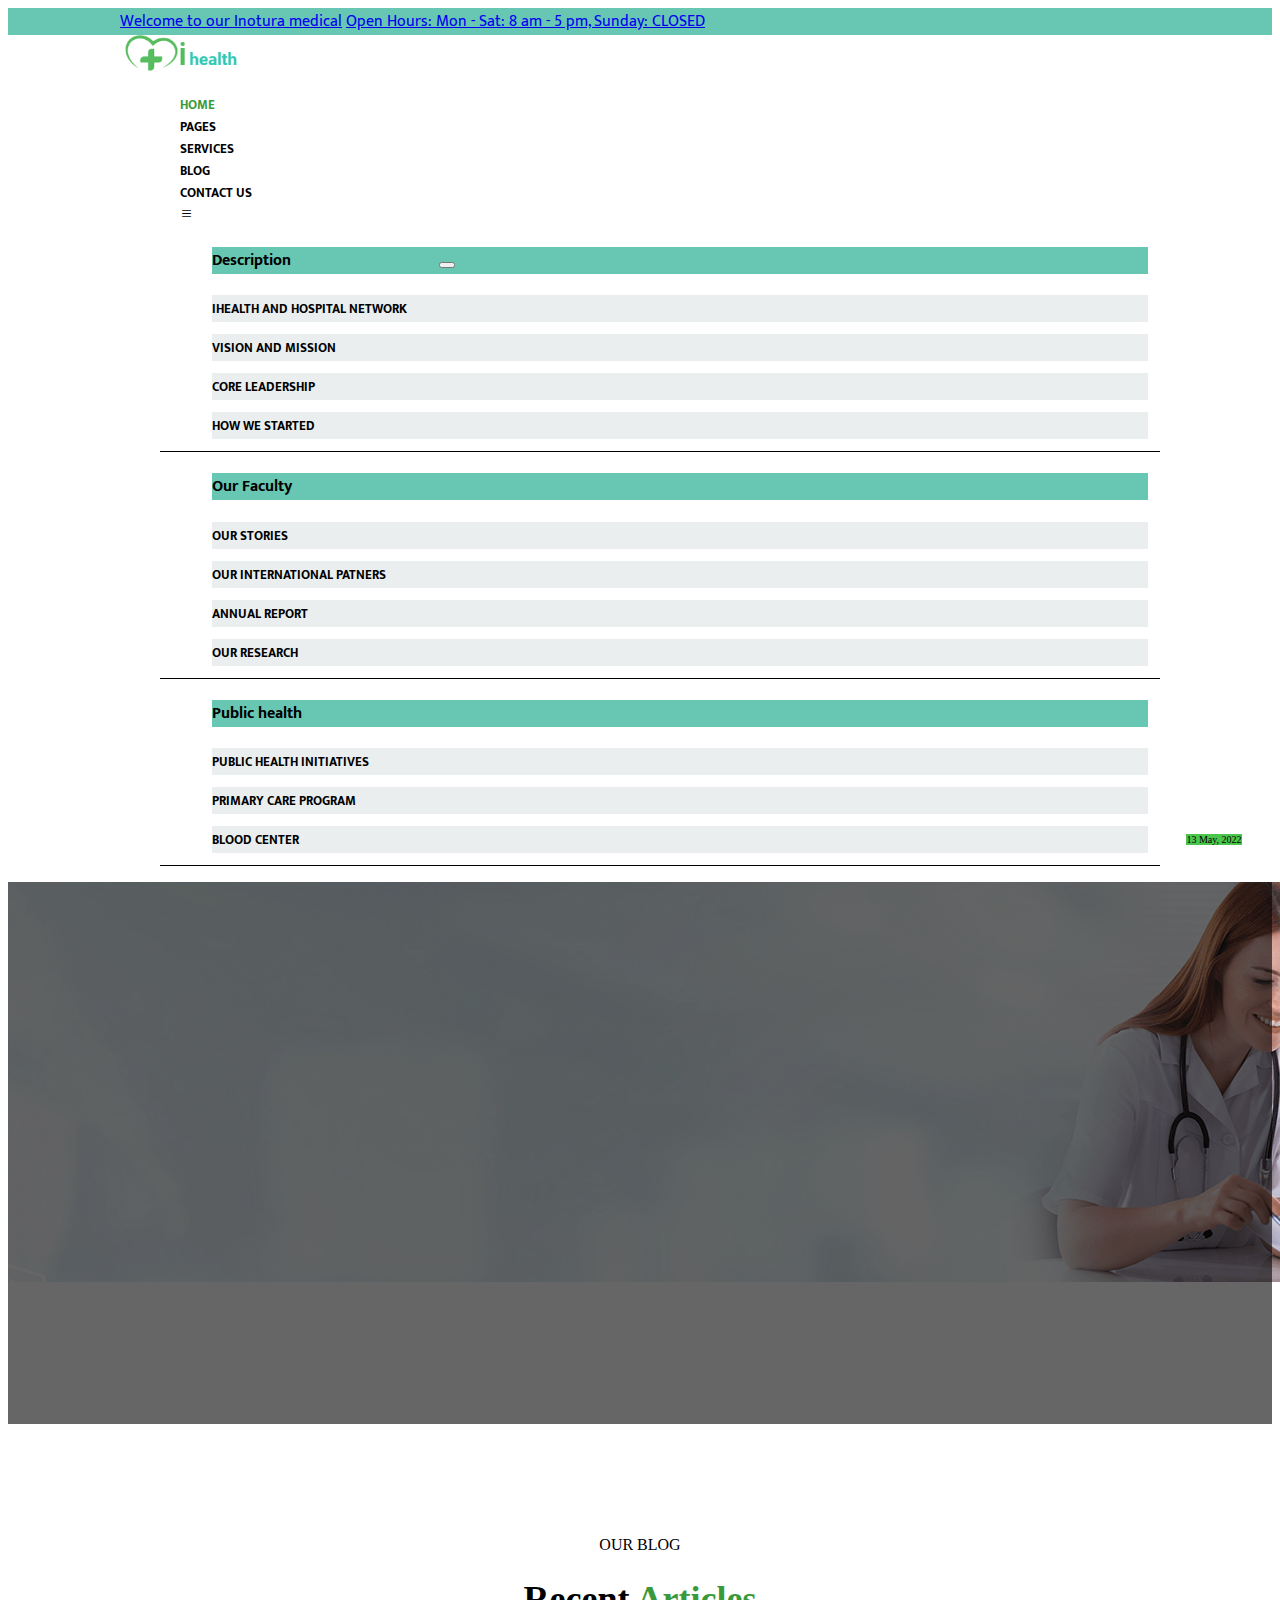
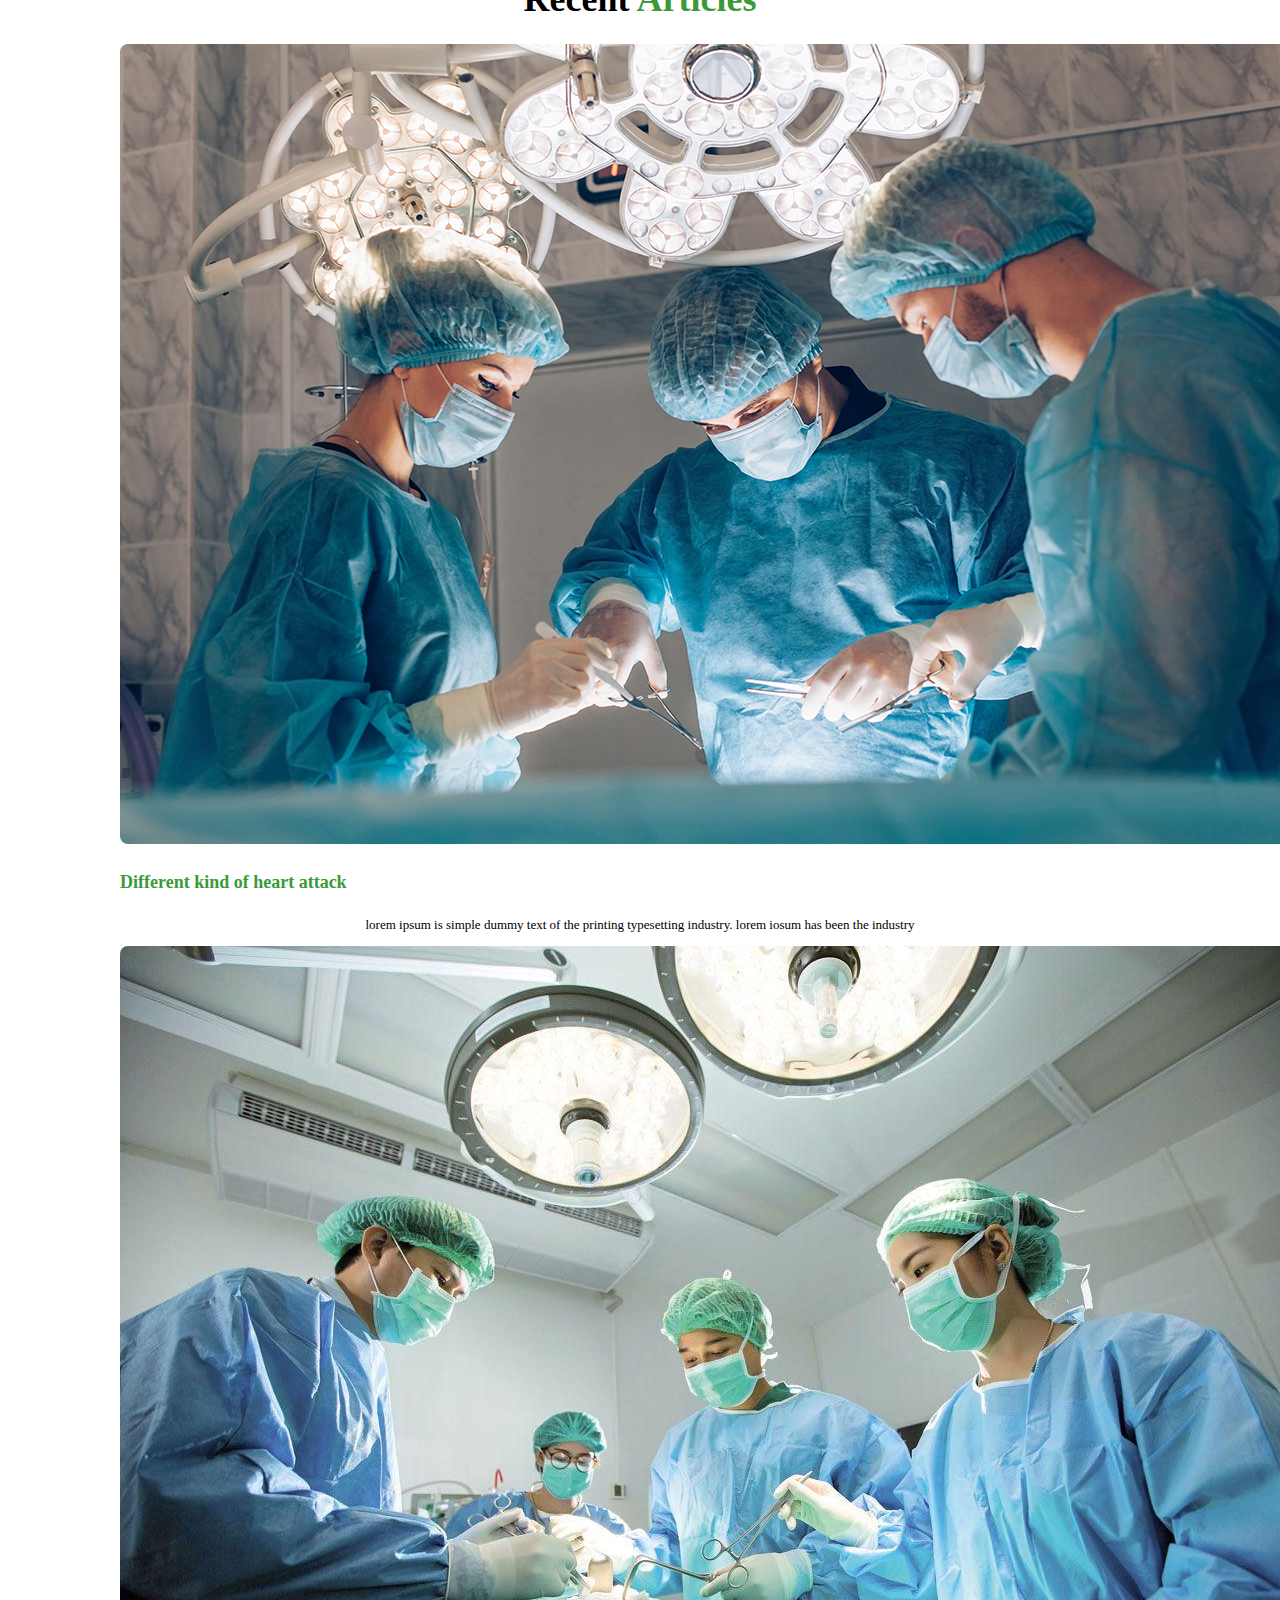
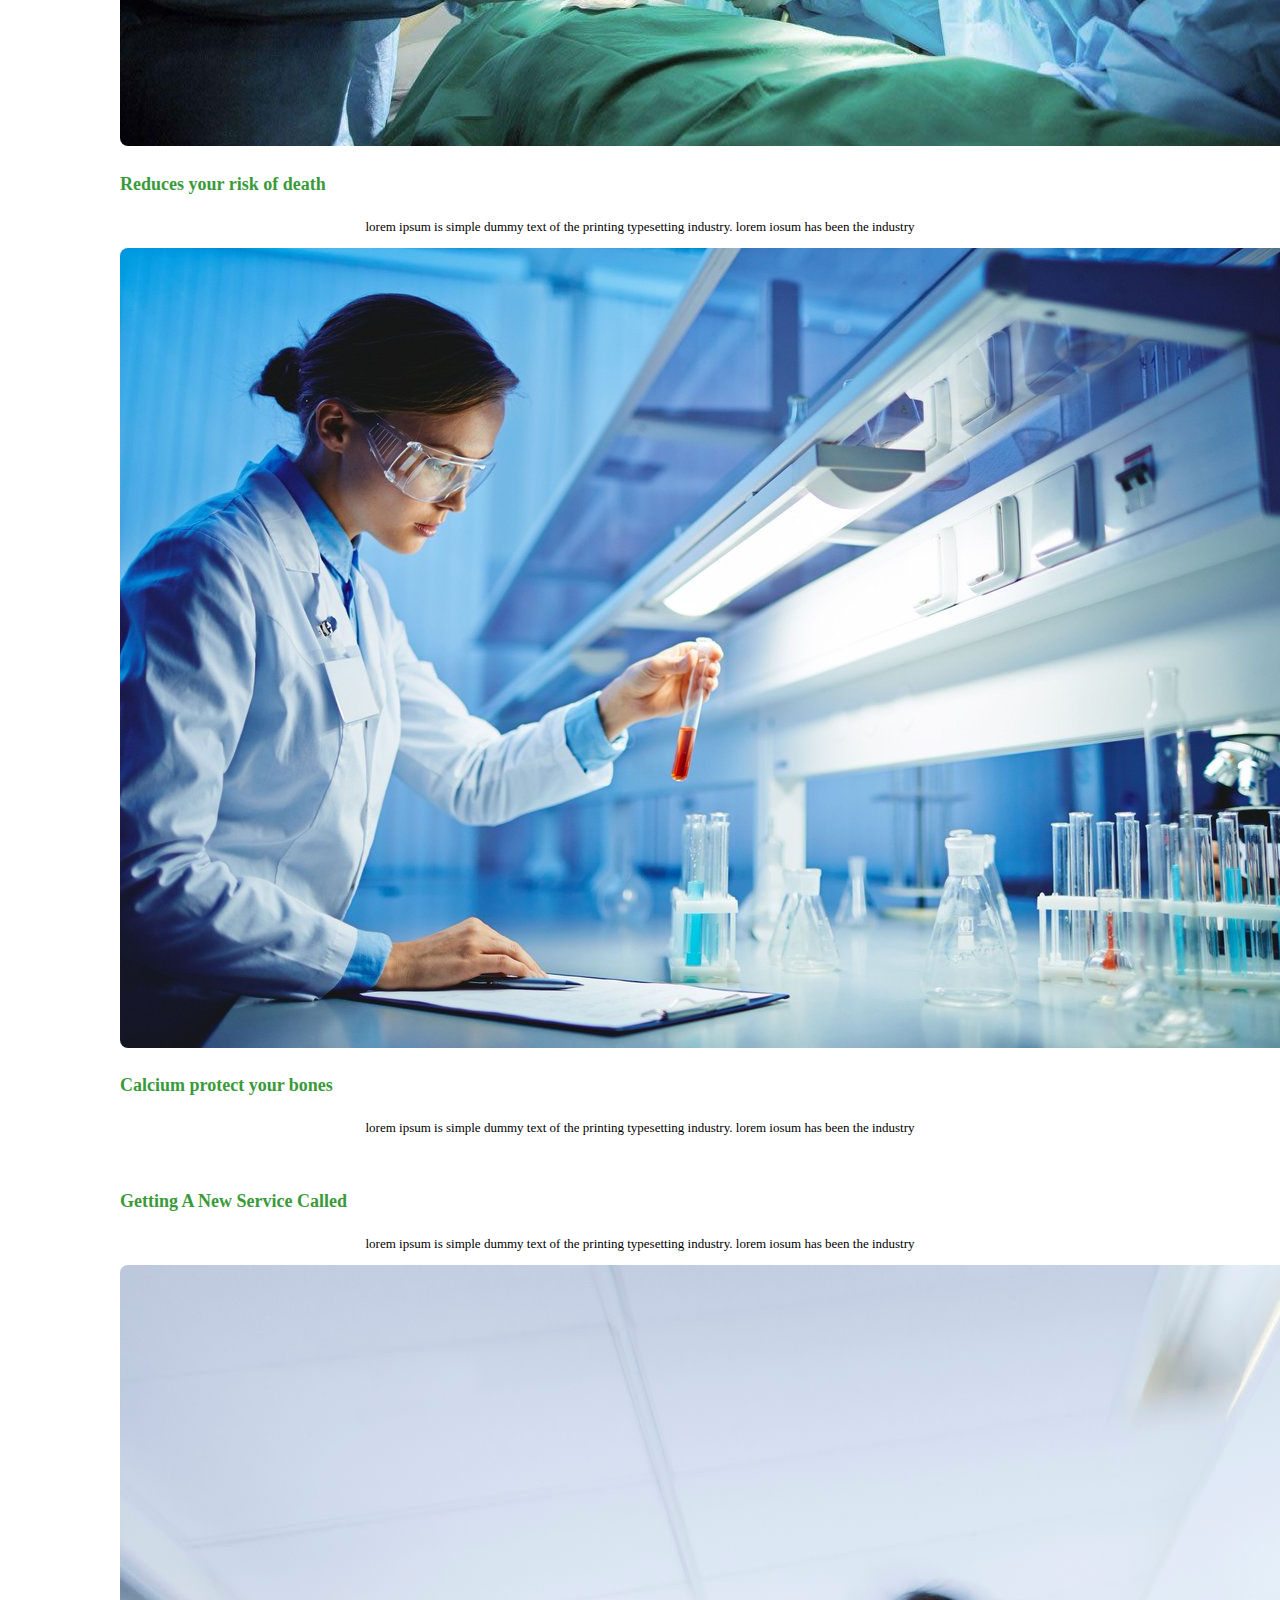
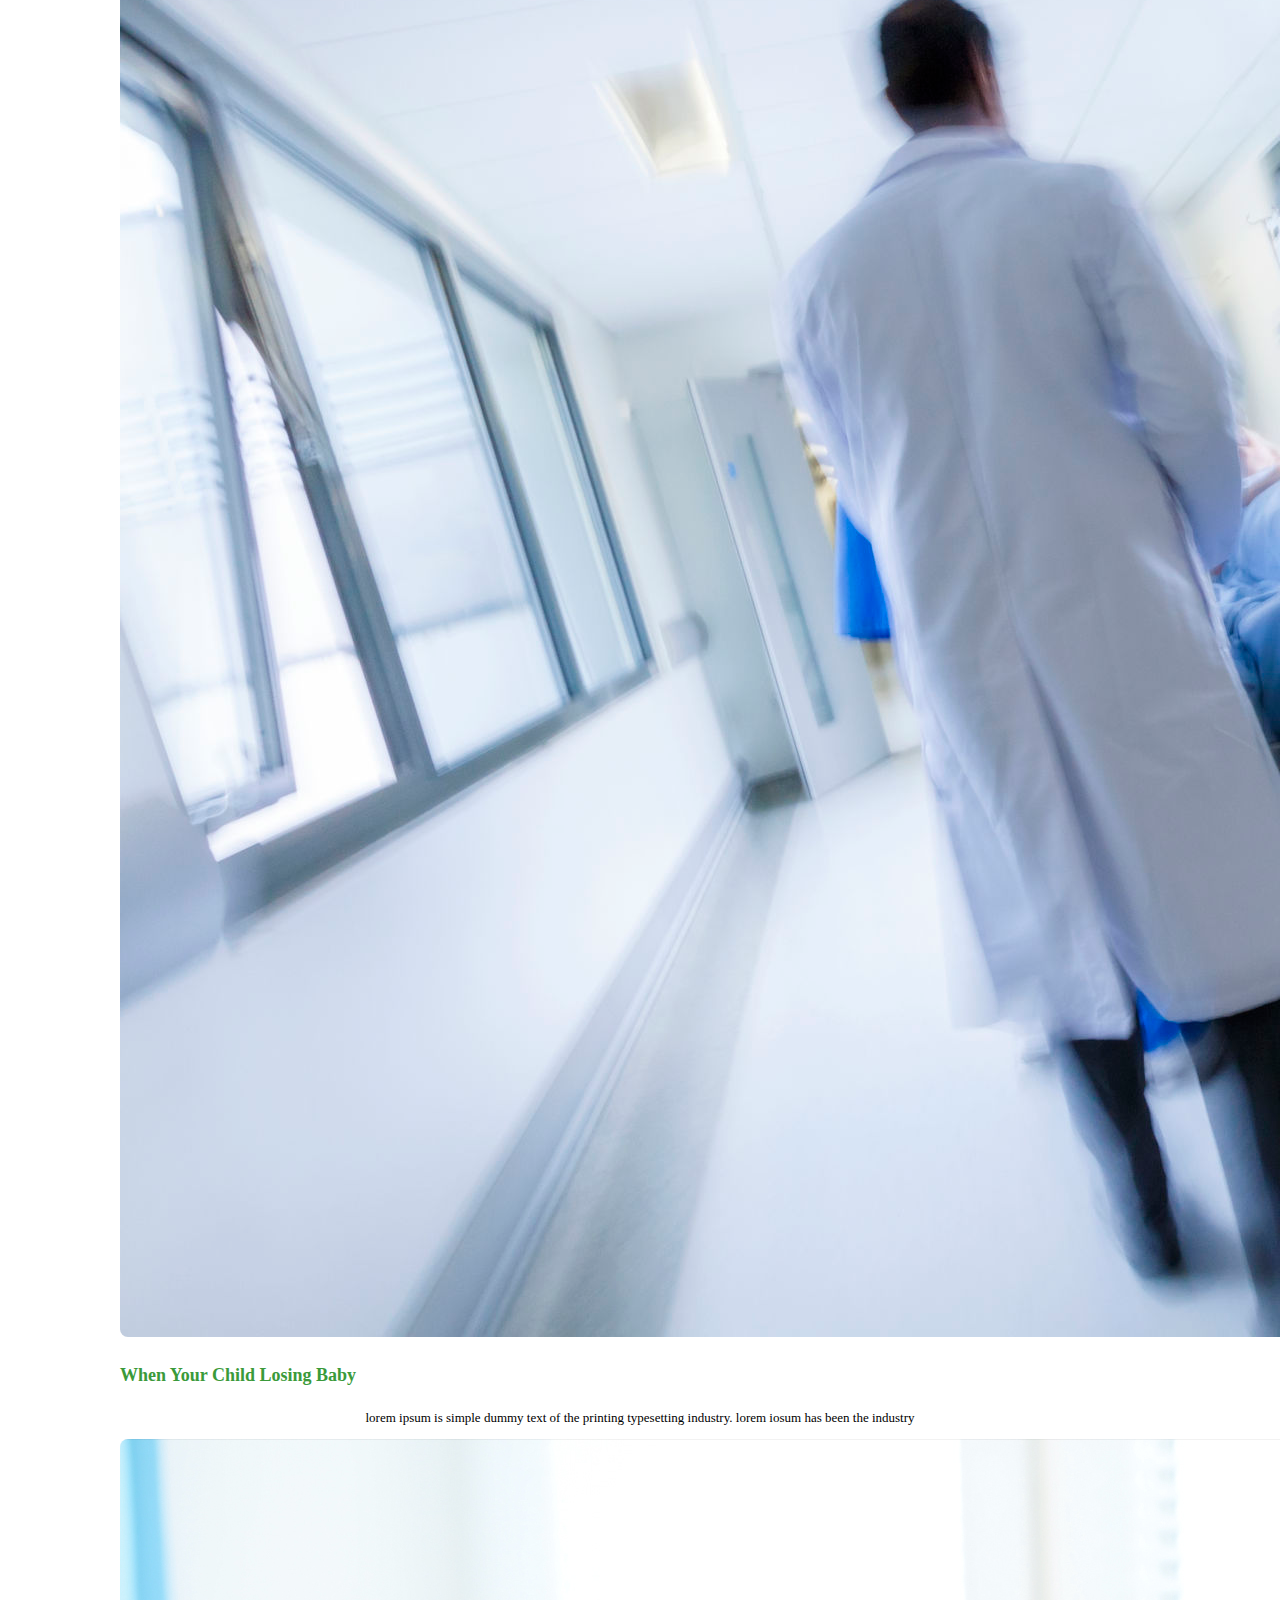
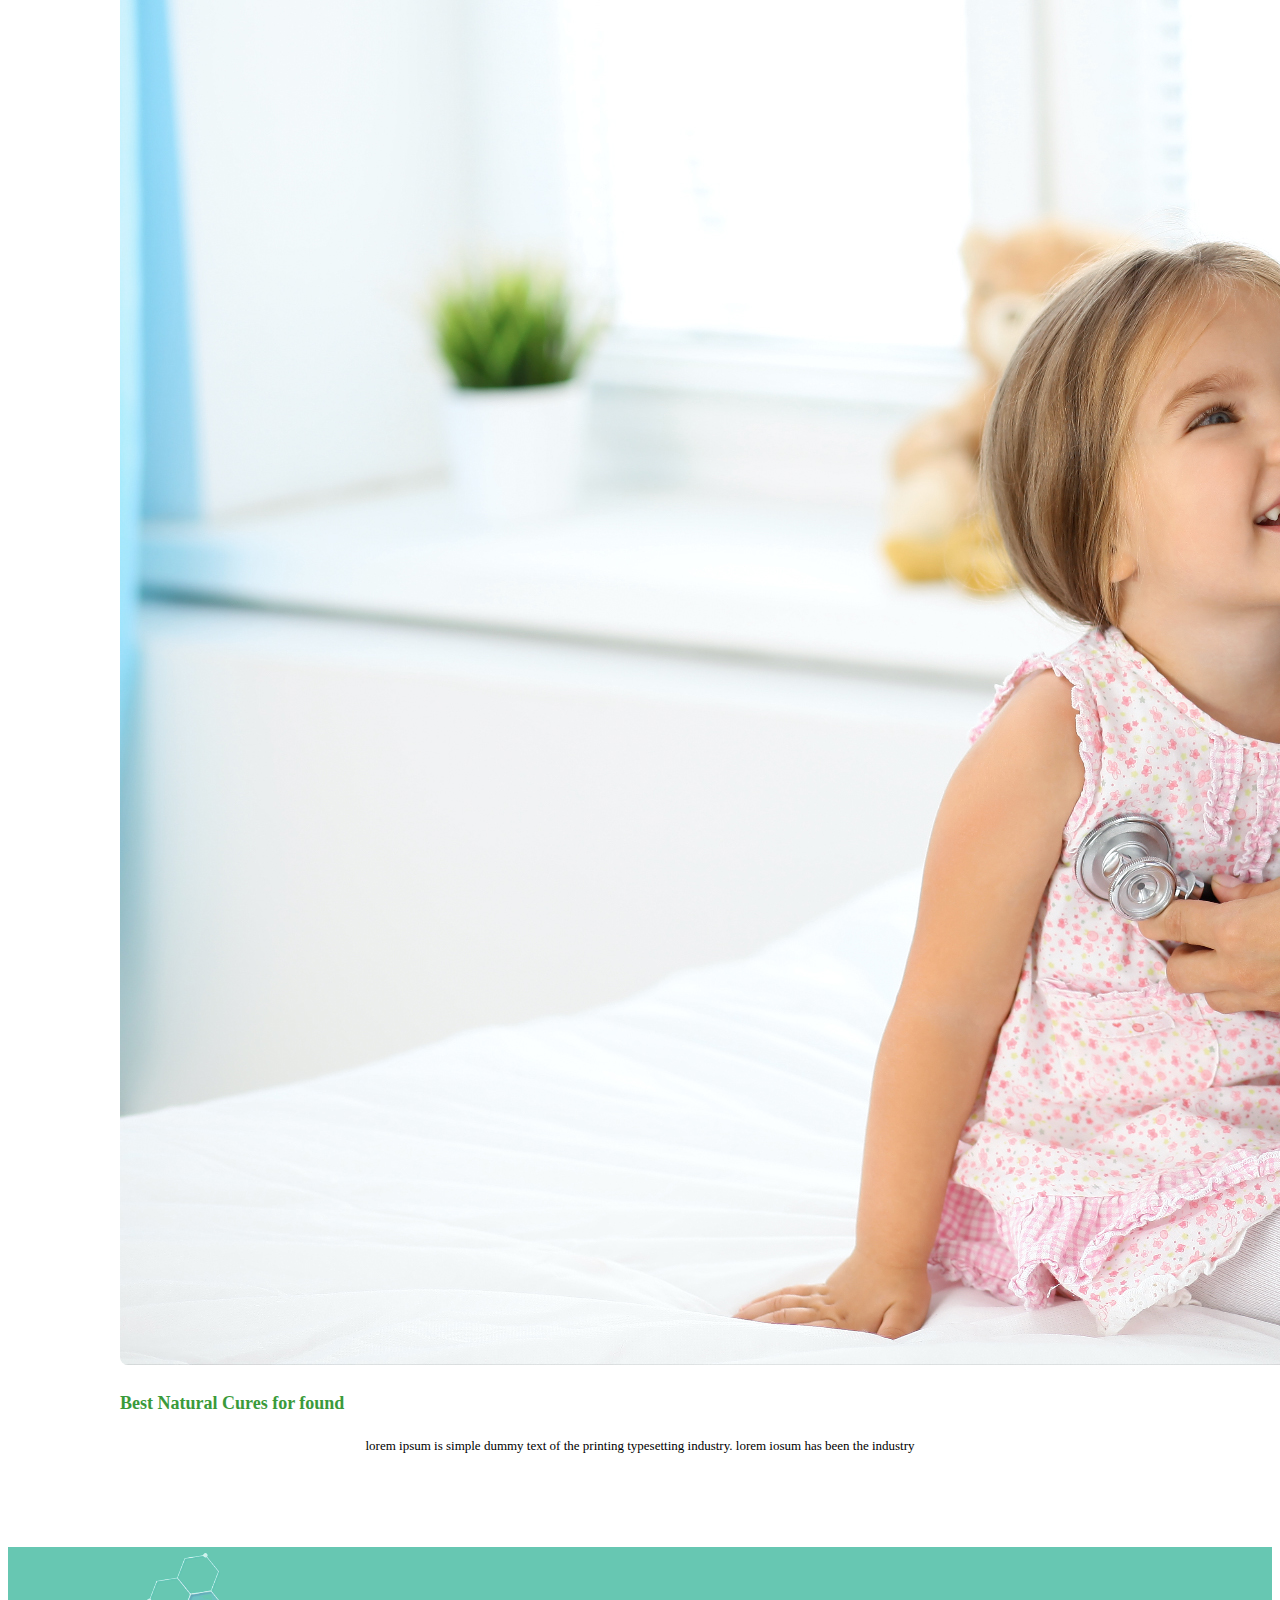
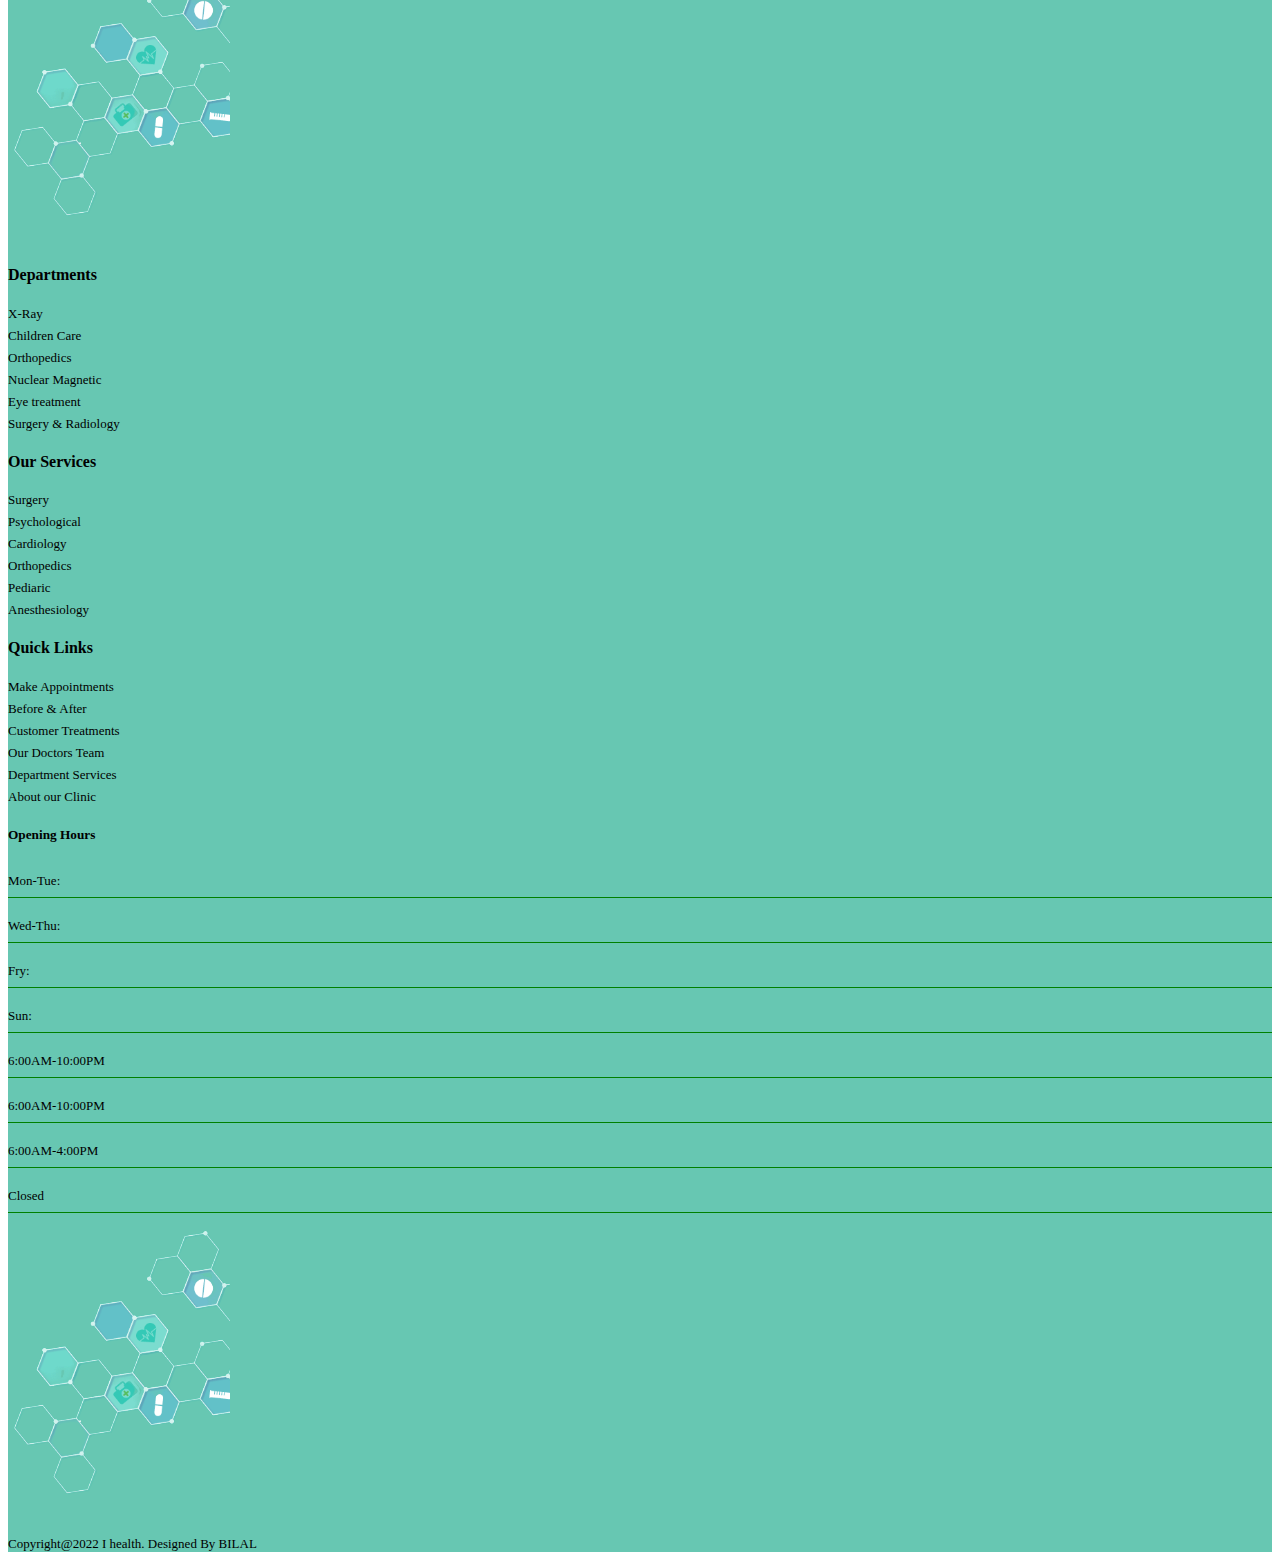
==== commit 68bbb86f: "added some js functions" ====
--- a/blog.html
+++ b/blog.html
@@ -13,56 +13,90 @@
     <link rel="stylesheet" href="./assets/css/styles-3.css">
     </head>
   <body>
-    <header class="header w-100">
-        <div class="top-secondary-nav bg-main">
-          <div class="container">
-          <nav class="navbar navbar-light bg-main ">
-            <div class="container-fluid d-flex px-6 py-2 ">
-              <a class="navbar-brand text-white fs-6 ff-1" href="#">Welcome to our Inotura medical</a>
-              <a class="navbar-brand text-white fs-6 ff-1" href="#">Open Hours: Mon - Sat: 8 am - 5 pm, Sunday: CLOSED</a>
+   
+    <header class="header overflow-hidden">
+      <div class="top-secondary-nav bg-main">
+        <div class="container">
+        <nav class="navbar navbar-light bg-main ">
+          <div class="container-fluid d-flex px-6 py-2 ">
+            <a class="navbar-brand text-white fs-6 ff-1" href="#">Welcome to our Inotura medical</a>
+            <a class="navbar-brand text-white fs-6 ff-1 m-0" href="#">Open Hours: Mon - Sat: 8 am - 5 pm, Sunday: CLOSED</a>
+          </div>
+        </nav>
+      </div><!-- /.container -->
+      </div><!-- /.top-secondary-nav -->
+      <div class="top-primary-nav">
+        <div class="container">
+          <nav class="navbar navbar-light p-0">
+            <div class="container-fluid px-6 d-flex align-items-center">
+              <a class="navbar-brand "><img src="./assets/img/logo.PNG" alt=""></a>
+              <ul class="d-flex align-items-center p-0 m-0">
+                <li><a class="fc-1" href="./index.html">HOME</a></li>
+                <li><a href="">PAGES</a></li>
+                <li><a href="./service-details.html">services</a></li>
+                <li><a href="./blog.html">blog</a></li>
+                <li><a href="./contact-us.html">Contact Us </a></li>
+                <li class="me-0"><a class="btn btn-primary bg-transparent border-0 p-0" data-bs-toggle="offcanvas" href="#offcanvasExample" role="button" aria-controls="offcanvasExample">
+                  <i class="bi bi-list fs-1"></i>
+                </a></li>
+                
+                <div class="offcanvas offcanvas-end" tabindex="-1" id="offcanvasExample" aria-labelledby="offcanvasExampleLabel">
+                  
+                  <div class="offcanvas-body py-0">
+                    <div class="side-nav-bar w-100 bg-light ff-1" id="sidebar">
+                      <ul class="px-2">
+                        <li><h4 class="bg-main text-white p-2 m-0 d-flex align-items-center">Description <span><button type="button" class="btn-close text-reset ms-6 w-0" data-bs-dismiss="offcanvas" aria-label="Close"></button></span> </h4></li>
+                        
+                        <li><a href="">IHealth and Hospital Network</a></li>
+                        <li><a href="">Vision and Mission</a></li>
+                        <li><a href="">Core leadership</a></li>
+                        <li><a href="">How We Started</a></li>
+                        
+                      </ul>
+                      <ul class="px-2">
+                        <li><h4 class="bg-main text-white p-2 m-0">Our Faculty</h4></li>
+                        <li><a href="">Our Stories</a></li>
+                        <li><a href="">Our International Patners</a></li>
+                        <li><a href="">Annual Report</a></li>
+                        <li><a href="">Our Research</a></li>
+                      </ul>
+                      <ul class="px-2">
+                        <li><h4 class=" bg-main text-white p-2 m-0">Public health</h4></li>
+                        <li><a href="">Public Health Initiatives</a></li>
+                        <li><a href="">Primary Care Program</a></li>
+                        <li><a href="">Blood Center</a></li>
+                        
+                      </ul>
+                      </div><!-- /.side-nav-bar -->
+                  </div>
+                </div>
+                
+                
+              </ul>
             </div>
           </nav>
-        </div><!-- /.container -->
-        </div><!-- /.top-secondary-nav -->
-        <div class="top-primary-nav">
-          <div class="container">
-            <nav class="navbar navbar-light p-0">
-              <div class="container-fluid px-6 d-flex align-items-center">
-                <a class="navbar-brand "><img src="./assets/img/logo.PNG" alt=""></a>
-                <ul class="d-flex align-items-center p-0 m-0">
-                  <li><a class="fc-1" href="./index.html">HOME</a></li>
-                  <li><a href="">pages</a></li>
-                  <li><a href="./service-details.html">services</a></li>
-                  
-                  <li><a href="./blog.html">blog</a></li>
-                  <li><a href="./contact-us.html">Contact Us </a></li>
-                  <li><a href=""><i class="bi bi-list fs-1"></i></a></li>
-                 
-                </ul>
-              </div>
-            </nav>
-    
-          </div> <!-- /.container -->
-    
-        </div> <!-- /.top-primary-nav -->
-
-        <div id="carouselExampleCaptions" class="carousel slide" data-bs-ride="carousel">
-          <div class="carousel-inner">
-            <div class="carousel-item active">
-              <img src="./assets/img/banner.png" class="d-block w-100" alt="...">
-        <div class="overlay w-100"></div> <!-- /.overlay -->
-              <div class="carousel-caption d-none d-md-block">
-                <h1 class="fs-8"> Our Blog</h1>
-                <p class="fs-6">Home / Blog</p>
-              </div>
-            </div>
+  
+        </div> <!-- /.container -->
+  
+      </div> <!-- /.top-primary-nav -->
+      <div id="carouselExampleCaptions" class="carousel slide" data-bs-ride="carousel">
+        <div class="carousel-inner">
+          <div class="carousel-item active">
+            <img src="./assets/img/banner.png" class="d-block w-100" alt="...">
+      <div class="overlay w-100"></div> <!-- /.overlay -->
+            <div class="carousel-caption d-none d-md-block">
+              <h1 class="fs-8"> Our Blog</h1>
+              <p class="fs-6">Home / Blog</p>
             </div>
           </div>
-          
+          </div>
         </div>
-    </header><!-- /.header -->
-
-    <main class="main">
+        
+      </div>
+      
+      </header><!-- /.header -->
+
+    <main class="main overflow-hidden">
       <div class="blog-wrapper">
         <div class="container py-6 pb-4 px-6">
          <p>OUR BLOG</p>
@@ -155,7 +189,7 @@
         </div><!-- /.blog-wrapper -->
     </main><!-- /.main -->
 
-    <footer class="footer bg-main text-white">
+    <footer class="footer bg-main text-white overflow-hidden">
         <div class="row align-items-center ">
           <div class="col-md-2 py-4">
           <img src="./assets/img/footer/end.PNG" alt="">
--- a/assets/css/styles.css
+++ b/assets/css/styles.css
@@ -47,7 +47,7 @@
     padding-left: 7rem;
 }
 .w-20{
-    width: 30%;
+    width: 20%;
 }
 .w-70{
     width: 70px!important;
@@ -67,8 +67,14 @@
 .w-90{
     width: 90%;
 }
+.w-0{
+    width: 0px;
+}
 .me-0{
     margin-right: 0;
+}
+.ms-6{
+    margin-left: 9rem;
 }
 .mt-8{
     margin-top: 8rem;
@@ -80,6 +86,12 @@
     margin-top: 6rem;
     margin-bottom: 6rem;
 }
+.cursor{
+    cursor: pointer;
+}
+.t-none{
+    text-decoration:none;
+}
 .text-justify{
     text-align: justify!important;
 }
@@ -87,7 +99,7 @@
     border-radius: 0.5rem;
 }
 .carousel-caption{
-    transform: translate(-50%, -40%)!important;
+    transform: translate(-50%, -30%)!important;
         left: 40%!important;
 }
 
@@ -97,6 +109,12 @@
 .top-primary-nav ul li{
     list-style-type: none;
     margin: 0px 20px;
+}
+.top-primary-nav ul li i{
+   cursor:pointer;
+}
+.more-text{
+    display:none;
 }
 .top-primary-nav ul li a{
 text-decoration: none;
@@ -112,10 +130,28 @@
 font-family: 'Mukta', sans-serif;
 text-align: initial!important;
 }
-
+.mission-wrapper .video{
+    background-color: rgba(0, 0, 0, 0.9);
+    position: fixed;
+    inset: 0;
+    display: none;
+}
+.mission-wrapper .video iframe{
+    position: fixed;
+    left: 50%;
+    top: 50%;
+    transform: translate(-50%,-50%);
+}
+.mission-wrapper .video i{
+    position: fixed;
+    right: 5%;
+    top: 5%;
+    color: white;
+    font-size: 24px;
+}
 .info-wrapper button span{
-    text-align: initial; 
-    margin:  6px ;
+    text-align: initial;
+    margin: 6px ;
 }
 .info-wrapper button i{
     margin: 12px;
@@ -325,7 +361,22 @@
     border-bottom: 1px solid green;
     padding: 8px 0;
 }
-
+.side-nav-bar ul{
+ border-bottom: 1px solid black;
+}
+.side-nav-bar ul li{
+ list-style-type: none;
+margin: 12px;
+background-color: rgb(234, 238, 238);
+}
+.side-nav-bar ul li h4 i{
+    cursor:pointer;
+}
+.side-nav-bar ul li a{
+ text-decoration: none;
+ color: black;
+
+}
  
    
 
@@ -334,7 +385,11 @@
 @media (max-width: 575.98px) {  }
 
 
-@media (max-width: 767.98px) {  }
+@media (max-width: 767.98px) {
+    .display{
+        display: none!important;
+     }
+  }
 
 
 @media (max-width: 991.98px) { 
@@ -342,6 +397,22 @@
         display: block!important;
         justify-content: center;
     }
+    .mission-wrapper .row .col-md-6 {
+        justify-content: center!important;
+    }
+    .about-wrapper .row .col-md-6{
+        justify-content: center!important;
+    }
+    .services-wrapper .container .row .col-md-4{
+        margin-bottom: 12px;
+    }
+    .main{
+        overflow: visible!important;
+    }
+    .top-primary-nav .container .navbar .container-fluid ul:nth-child(3){
+       display: none!important;
+    }
+   
  }
 
 
--- a/assets/css/styles-3.css
+++ b/assets/css/styles-3.css
@@ -1,6 +1,6 @@
-.carousel-caption{
-    transform: translate(-50%, -30%);
-    left: 50%;
+.carousel-item .carousel-caption{
+    transform: translate(-50%, -30%)!important;
+    left: 50%!important;
 }
 .carousel-inner{
     position: relative;
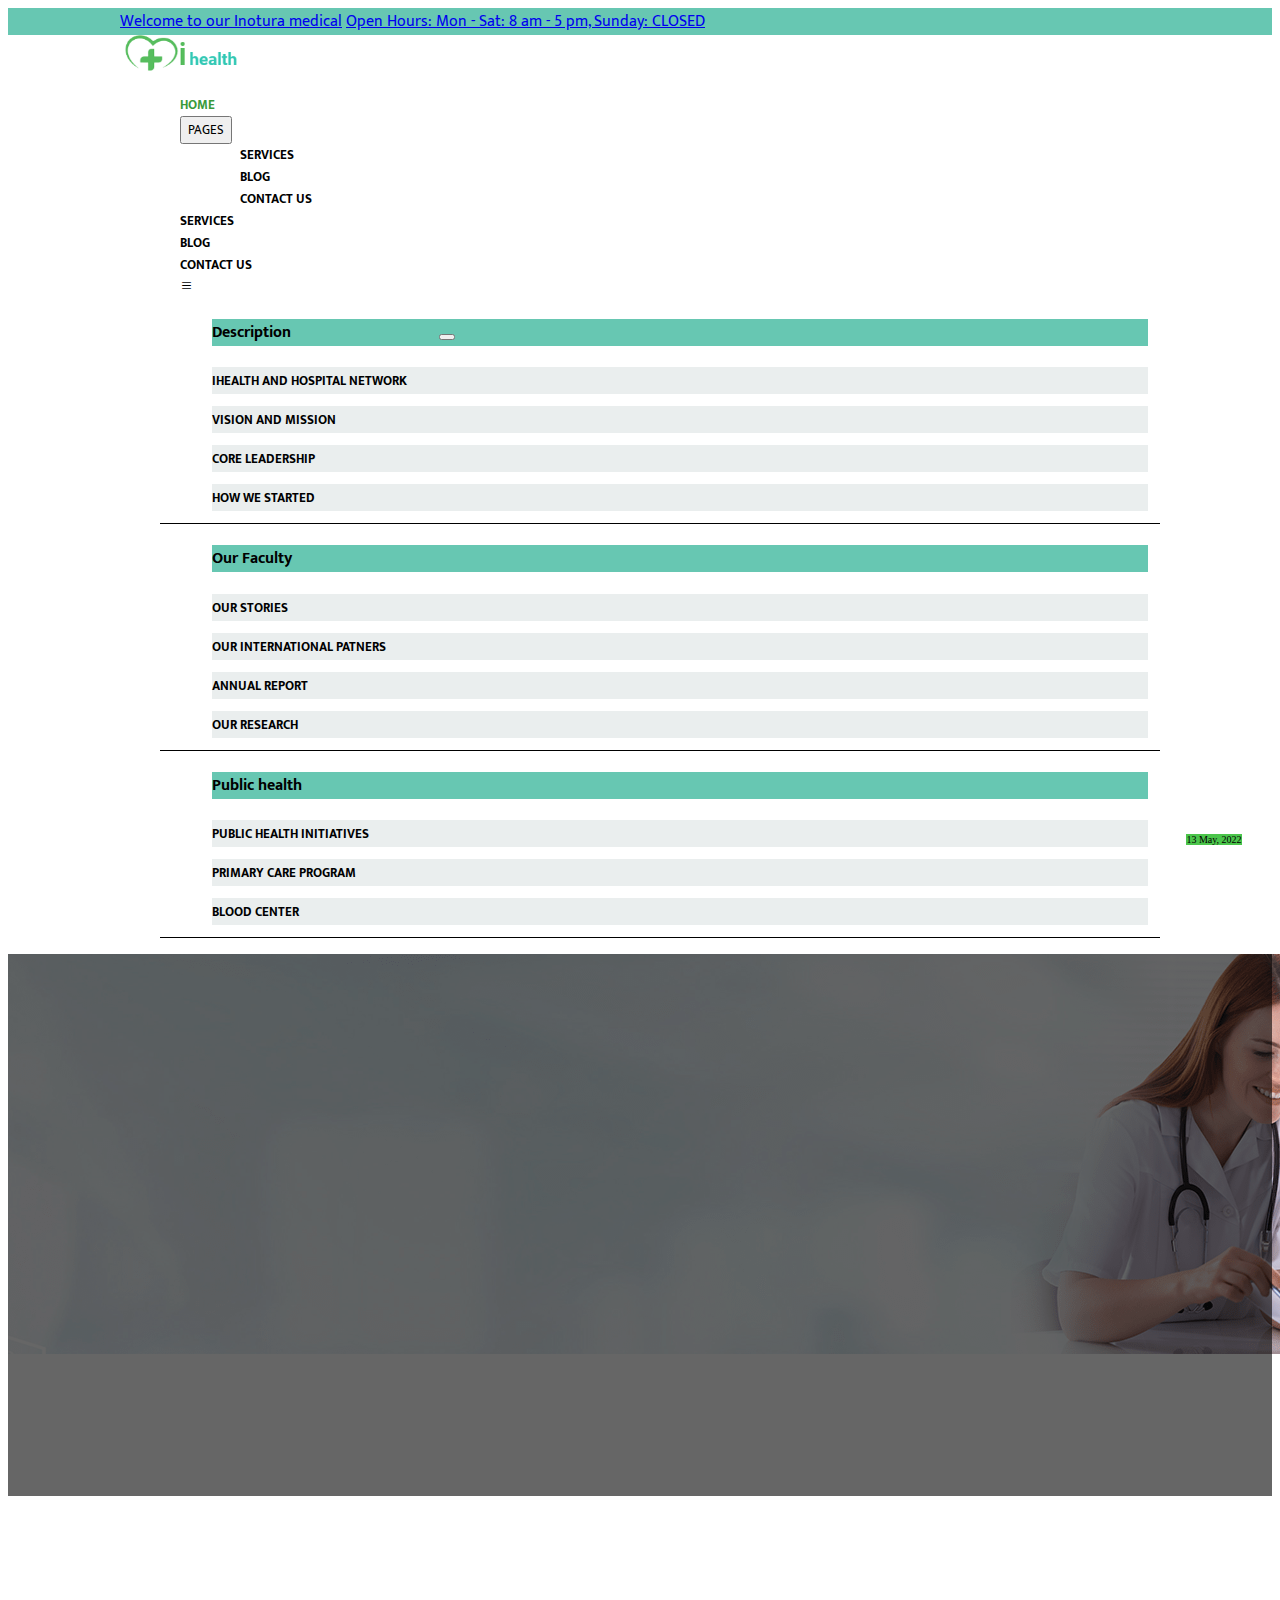
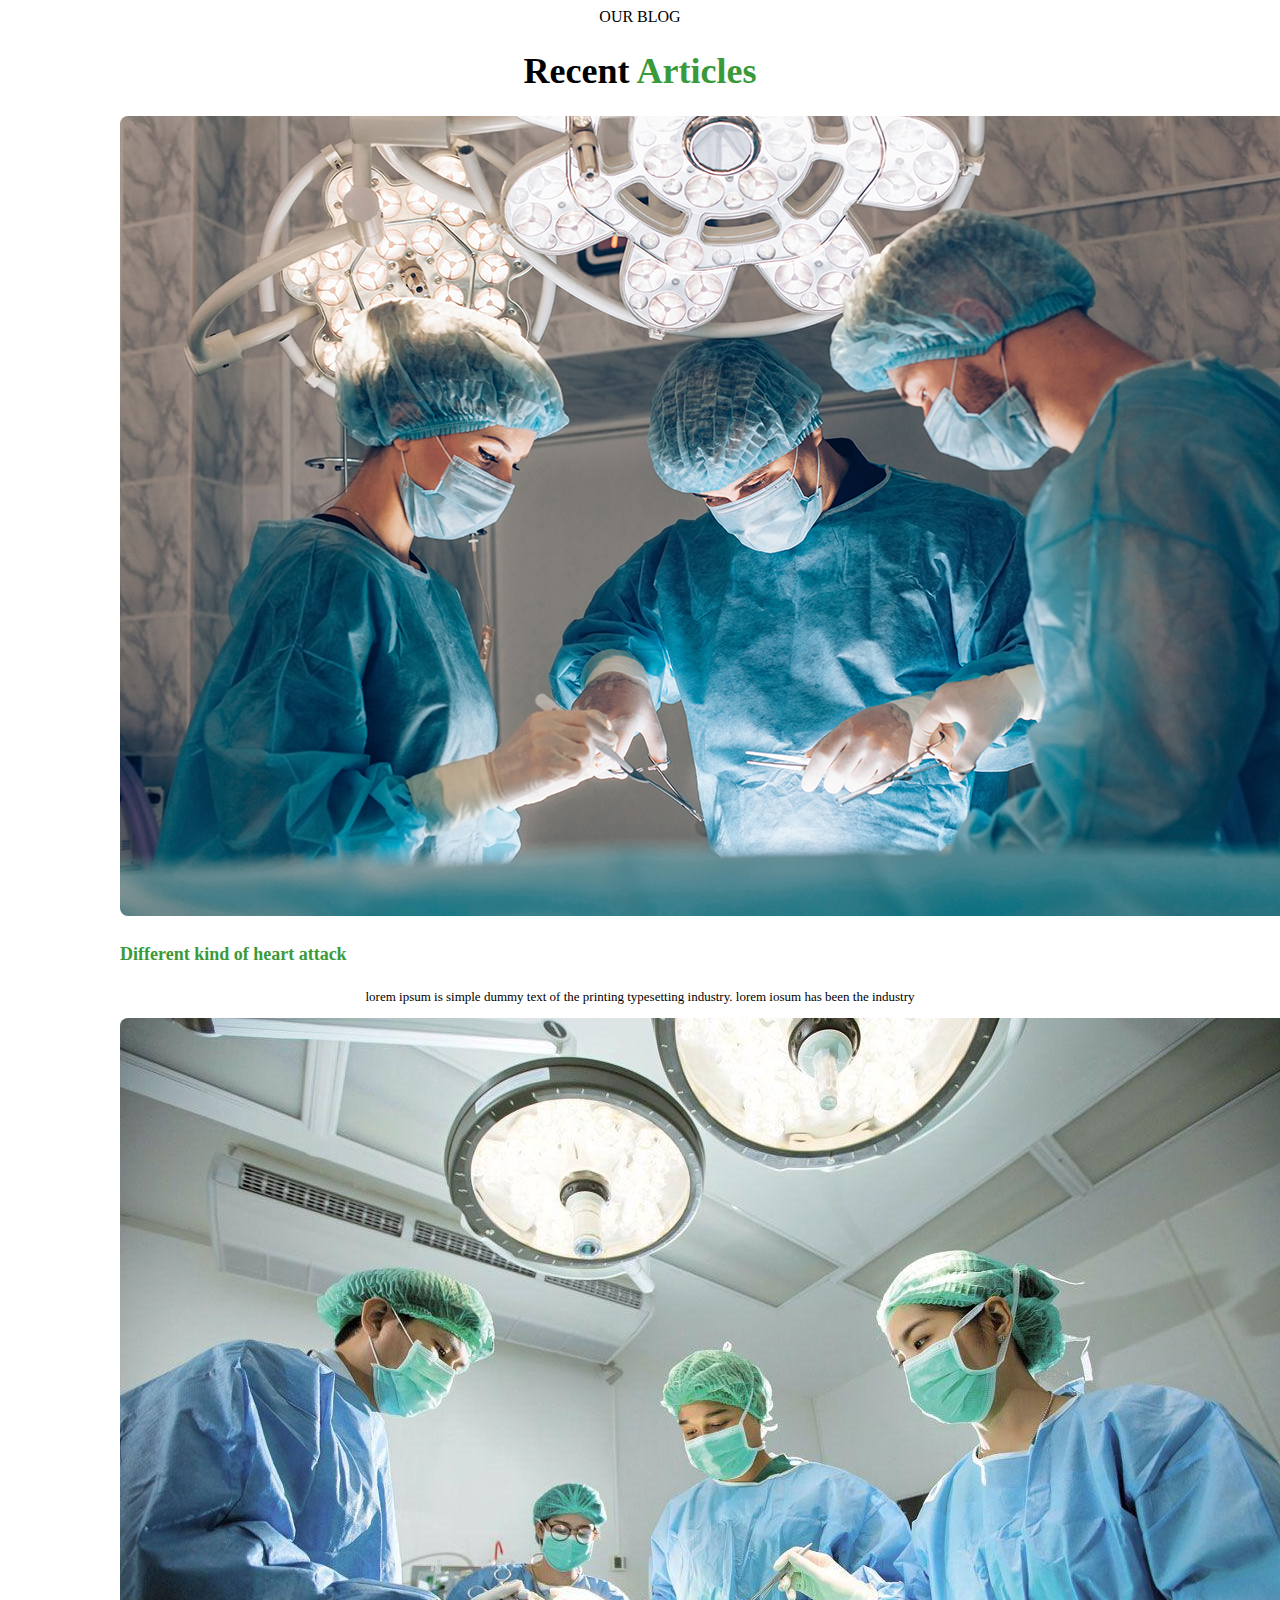
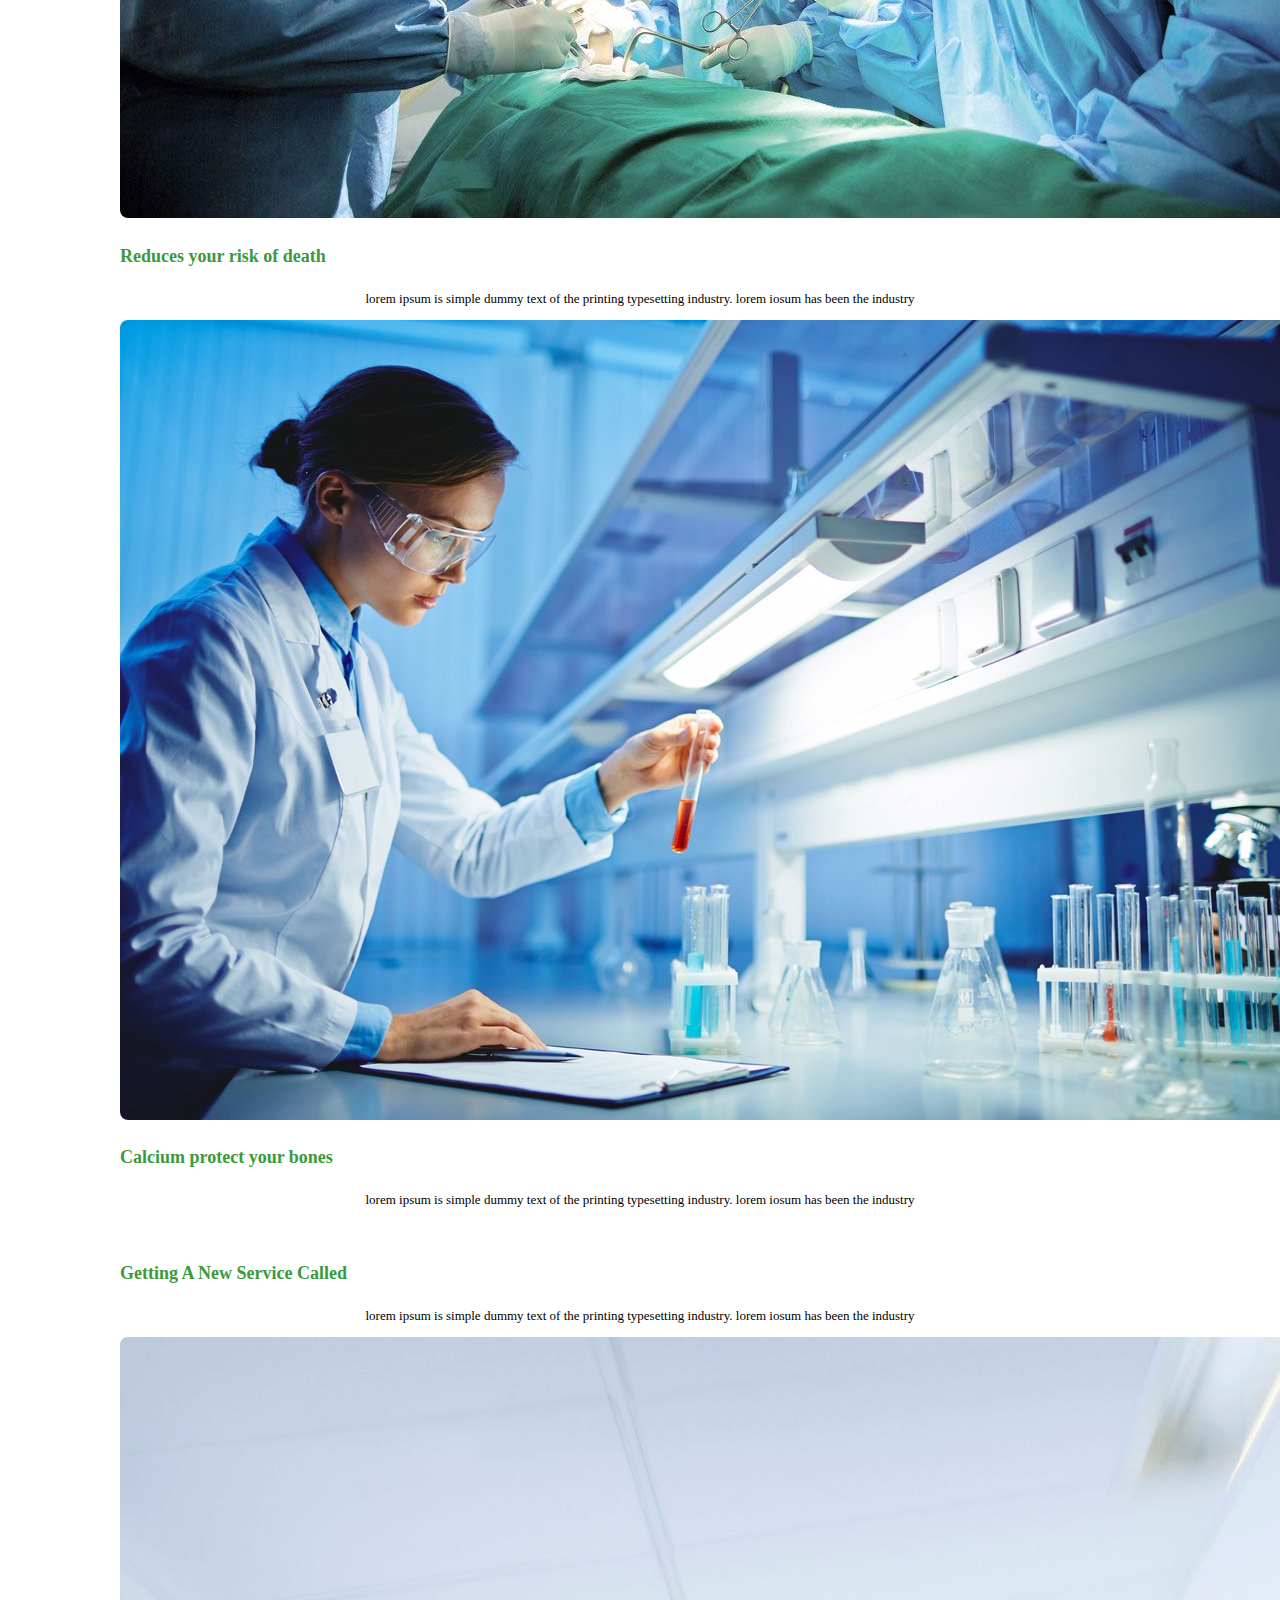
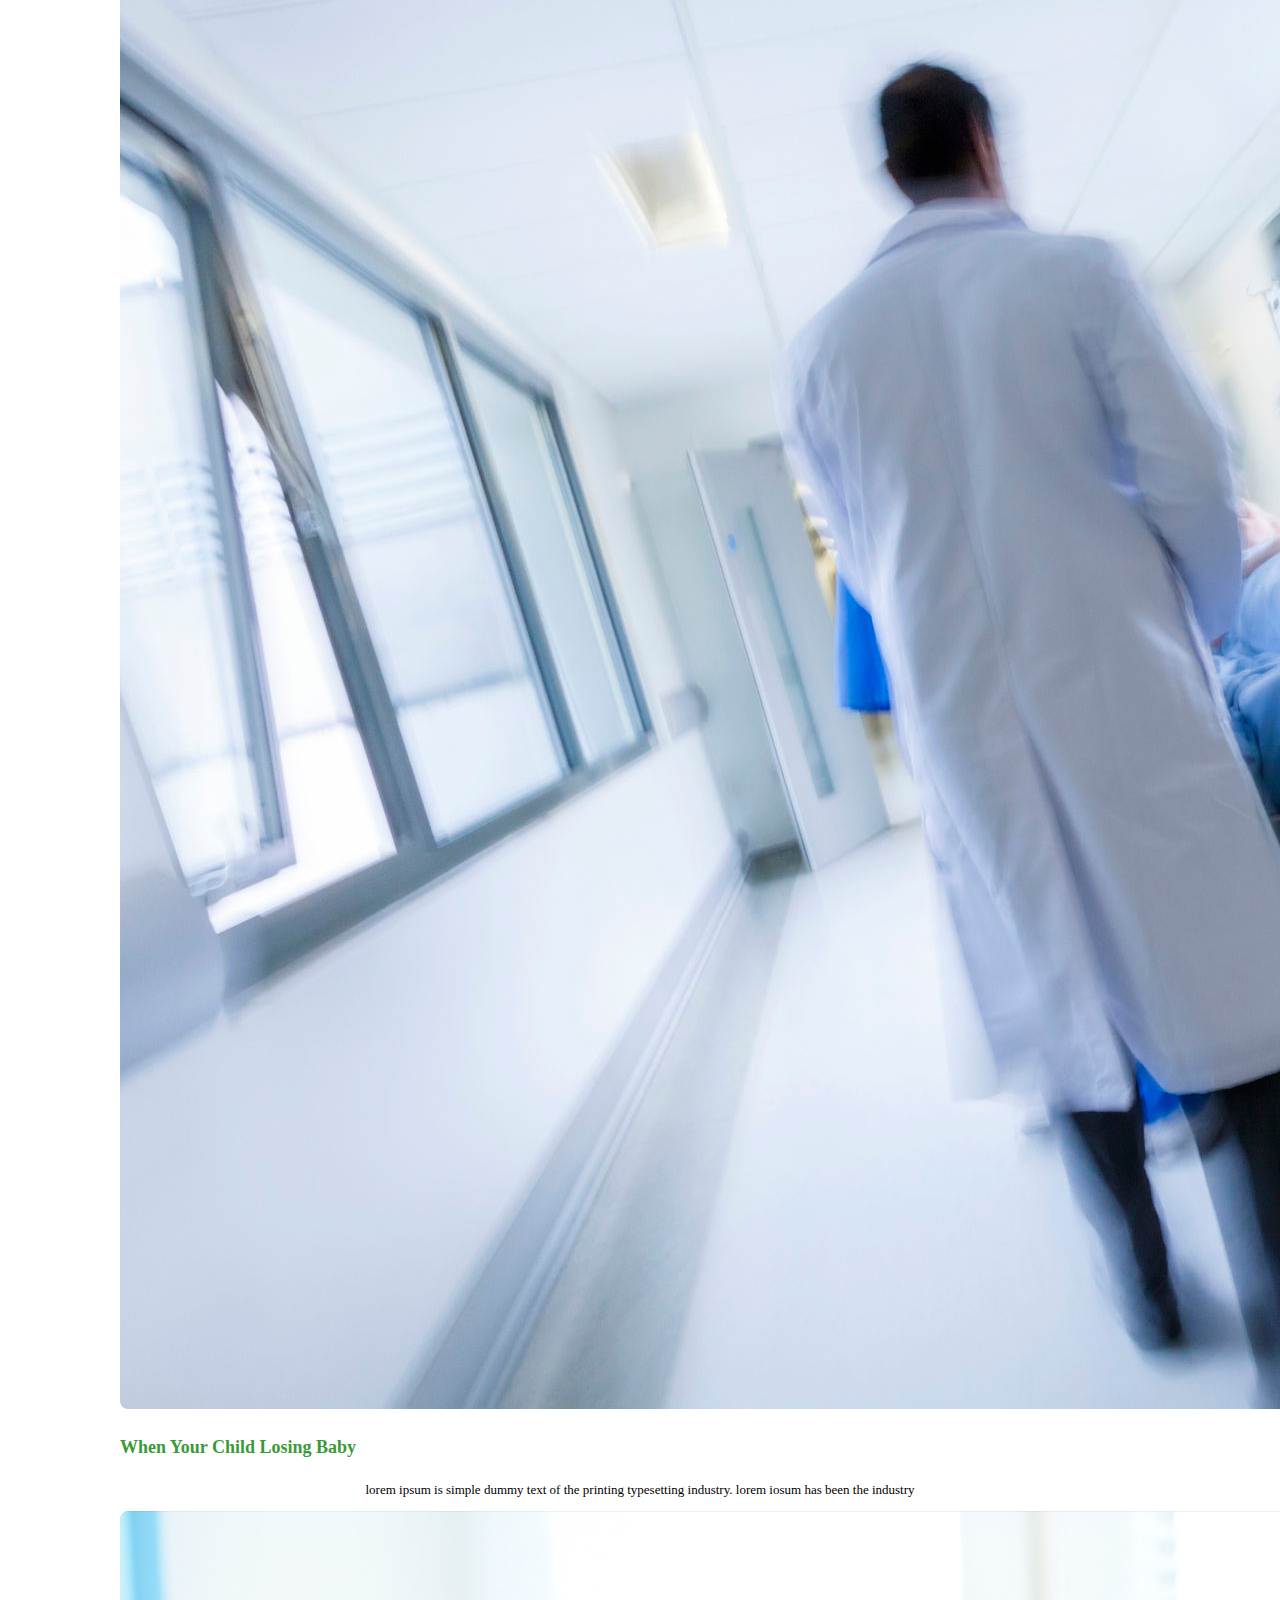
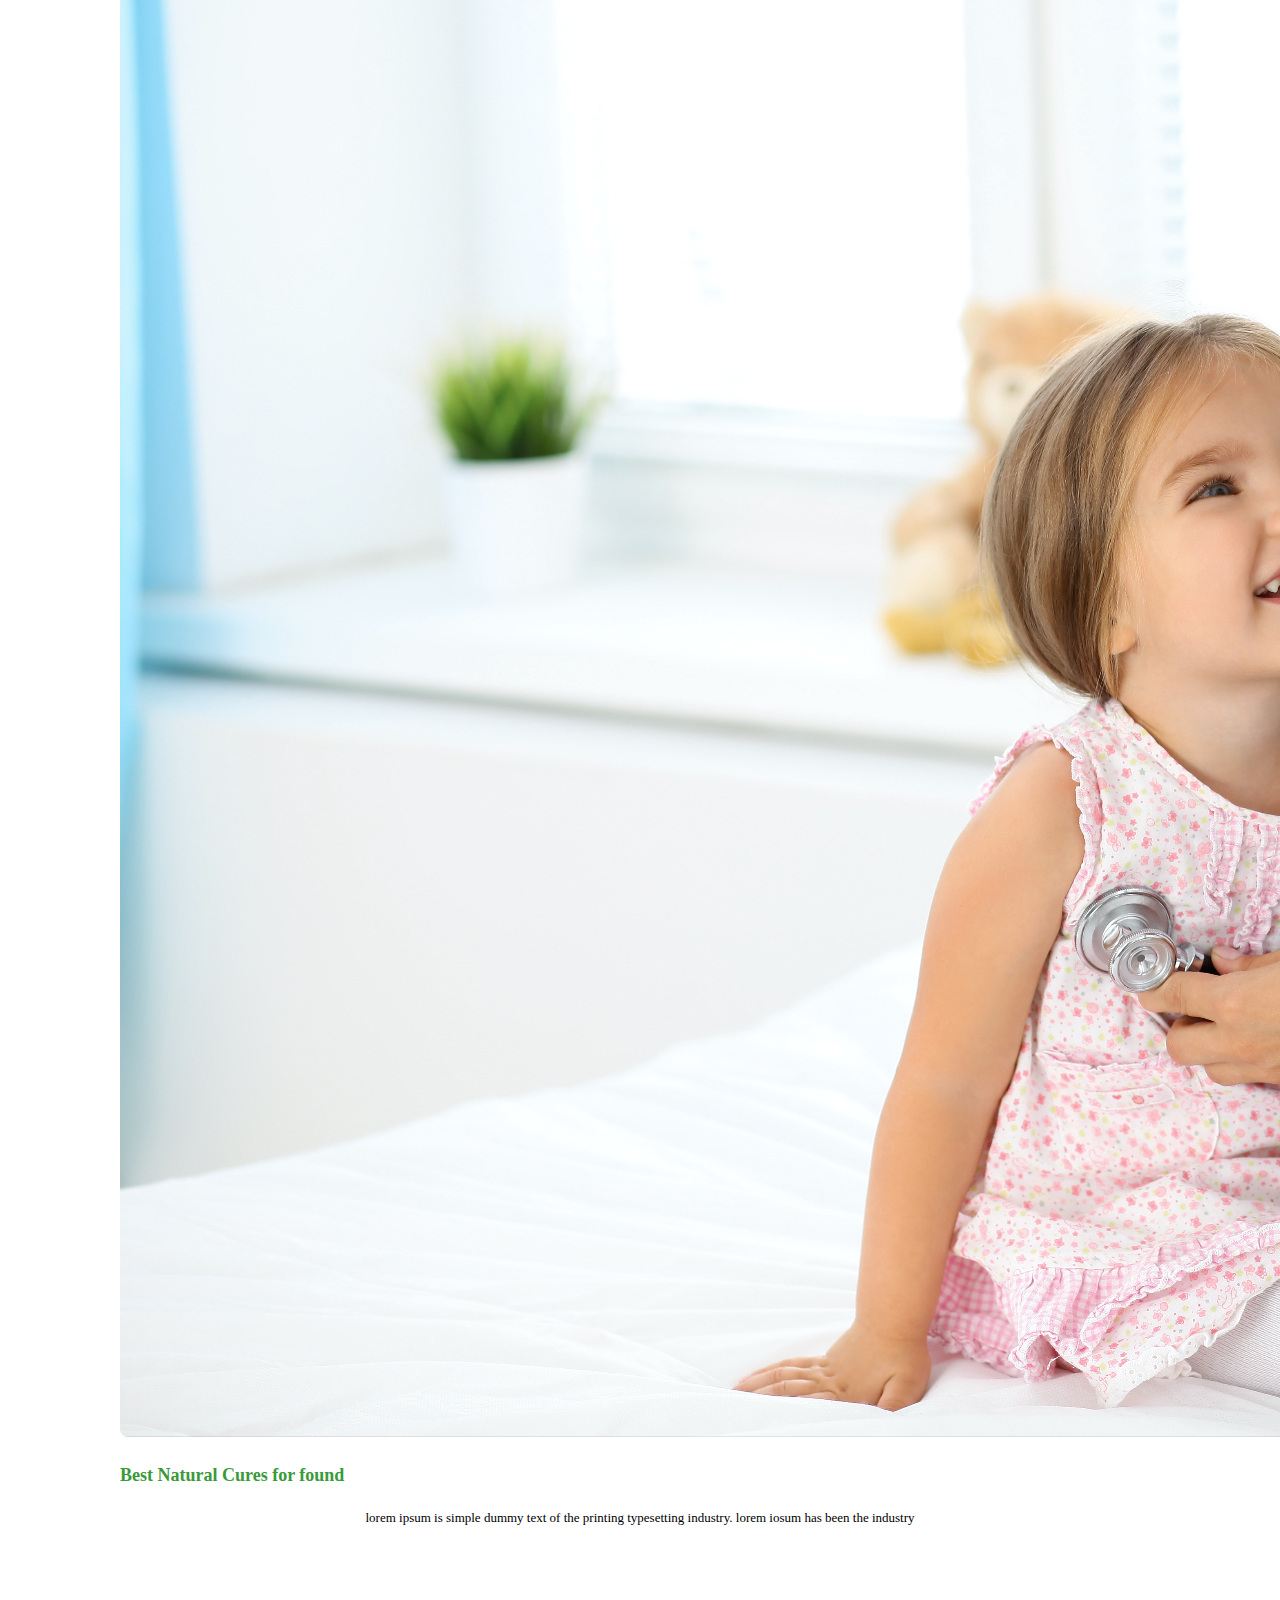
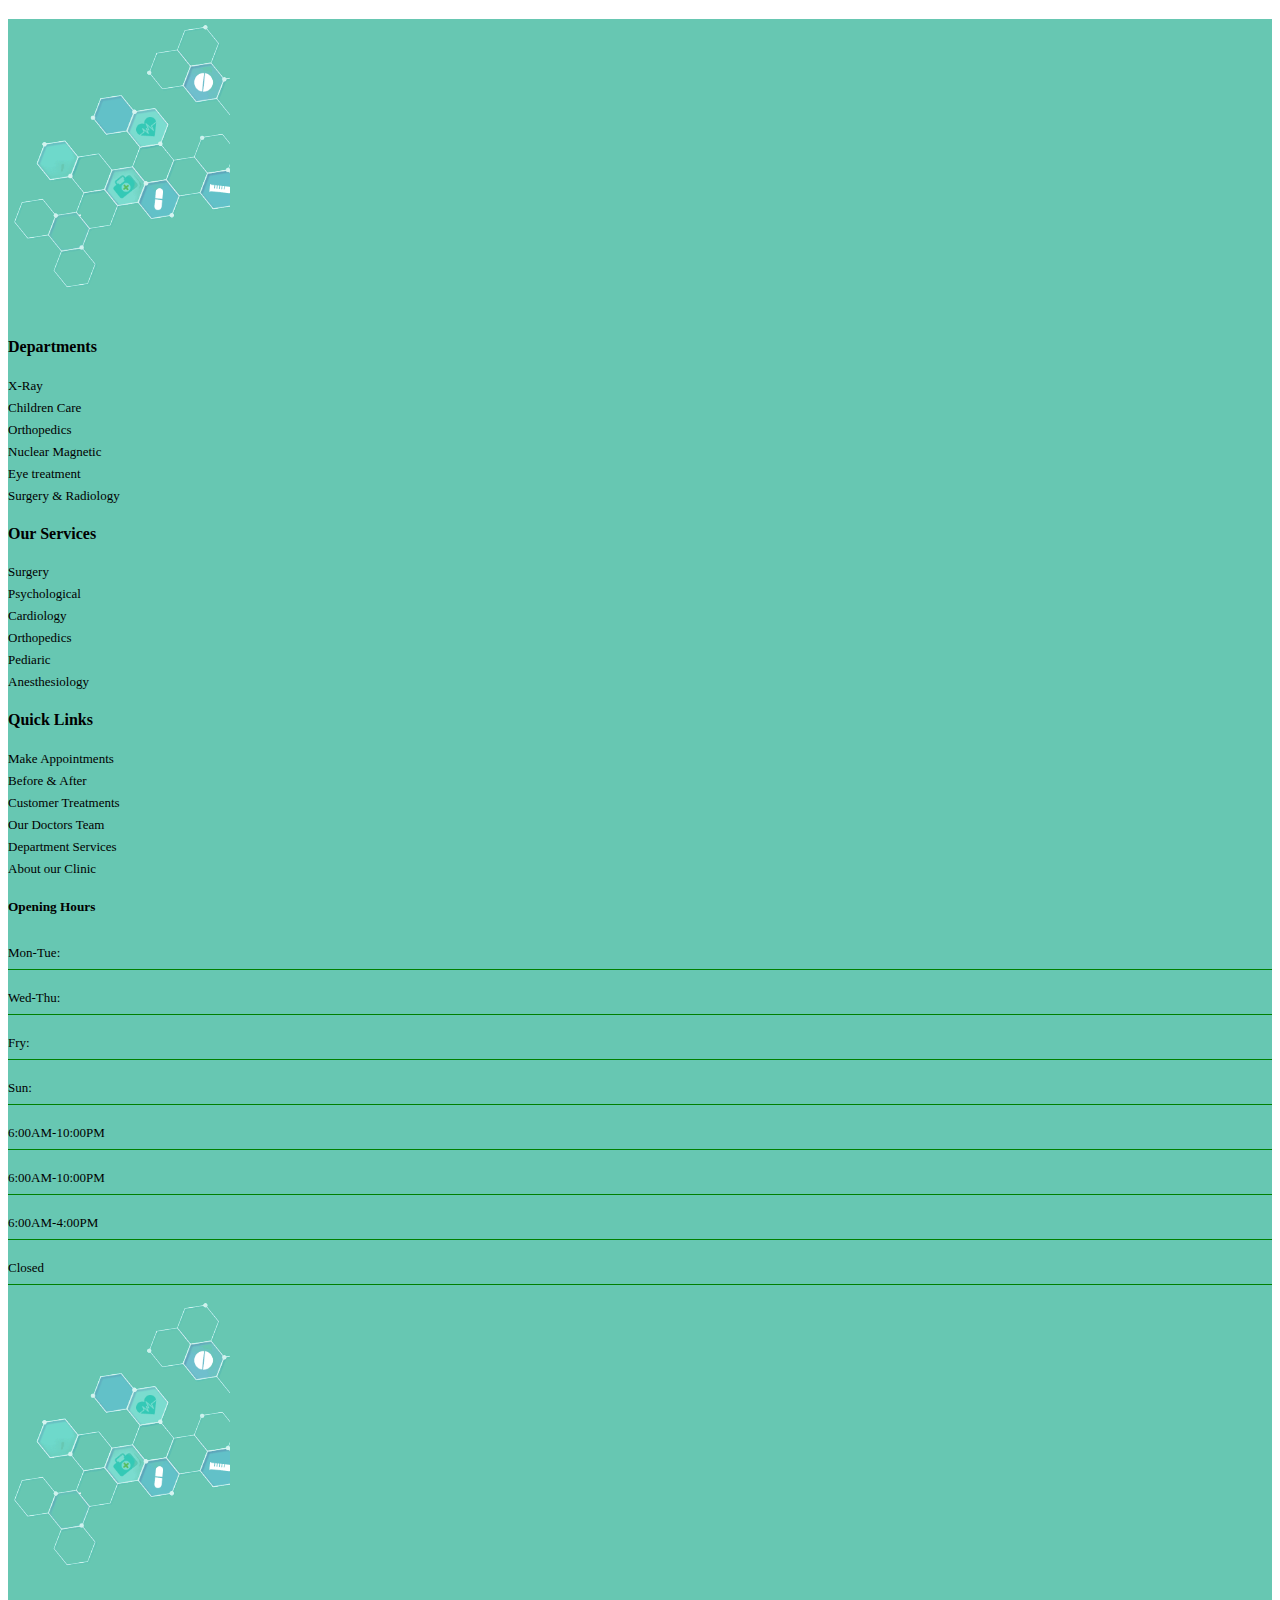
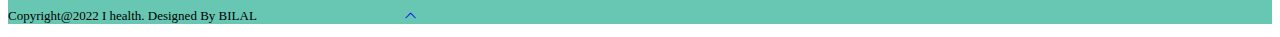
==== commit 2a1cc520: "almost Complete" ====
--- a/blog.html
+++ b/blog.html
@@ -14,7 +14,7 @@
     </head>
   <body>
    
-    <header class="header overflow-hidden">
+    <header class="header overflow-hidden" id="head">
       <div class="top-secondary-nav bg-main">
         <div class="container">
         <nav class="navbar navbar-light bg-main ">
@@ -32,7 +32,16 @@
               <a class="navbar-brand "><img src="./assets/img/logo.PNG" alt=""></a>
               <ul class="d-flex align-items-center p-0 m-0">
                 <li><a class="fc-1" href="./index.html">HOME</a></li>
-                <li><a href="">PAGES</a></li>
+                <li><div class="dropdown">
+                  <button class="btn btn-secondary dropdown-toggle bg-transparent text-dark border-0 p-0 fs-7 fw-bold ff-1" type="button" id="dropdownMenuButton1" data-bs-toggle="dropdown" aria-expanded="false">
+                    PAGES
+                  </button>
+                  <ul class="dropdown-menu" aria-labelledby="dropdownMenuButton1">
+                    <li><a class="dropdown-item" href="./service-details.html">Services</a></li>
+                    <li><a class="dropdown-item" href="./blog.html">Blog</a></li>
+                    <li><a class="dropdown-item" href="./contact-us.html">Contact Us</a></li>
+                  </ul>
+                </div></li>
                 <li><a href="./service-details.html">services</a></li>
                 <li><a href="./blog.html">blog</a></li>
                 <li><a href="./contact-us.html">Contact Us </a></li>
@@ -190,70 +199,70 @@
     </main><!-- /.main -->
 
     <footer class="footer bg-main text-white overflow-hidden">
-        <div class="row align-items-center ">
-          <div class="col-md-2 py-4">
-          <img src="./assets/img/footer/end.PNG" alt="">
-          </div> <!-- /.col-md-2 -->
-          <div class="col-md-2 ps-5">
-           <h4 class="fs-5 mb-4">Departments</h4>
-           <ul>
-            <li>X-Ray </li>
-            <li>Children Care</li>
-            <li>Orthopedics</li>
-            <li>Nuclear Magnetic</li>
-            <li>Eye treatment</li>
-            <li>Surgery & Radiology</li>
+      <div class="row align-items-center ">
+        <div class="col-md-2 py-4 col-sm-6">
+        <img src="./assets/img/footer/end.PNG" alt="">
+        </div> <!-- /.col-md-2 -->
+        <div class="col-md-2 ps-5 col-sm-6">
+         <h4 class="fs-5 mb-4">Departments</h4>
+         <ul>
+          <li>X-Ray </li>
+          <li>Children Care</li>
+          <li>Orthopedics</li>
+          <li>Nuclear Magnetic</li>
+          <li>Eye treatment</li>
+          <li>Surgery & Radiology</li>
+         </ul>
+        </div><!-- /.col-md-2 -->
+        <div class="col-md-2 ps-5 col-sm-6">
+         <h4 class="fs-5 mb-4">Our Services</h4>
+         <ul>
+          <li>Surgery</li>
+          <li>Psychological</li>
+          <li>Cardiology</li>
+          <li>Orthopedics</li>
+          <li>Pediaric</li>
+          <li>Anesthesiology</li>
+         </ul>
+        </div><!-- /.col-md-2 -->
+        <div class="col-md-2 ps-5 col-sm-6">
+         <h4 class="fs-5 mb-4">Quick Links</h4>
+         <ul>
+          <li>Make Appointments</li>
+          <li>Before & After</li>
+          <li>Customer Treatments</li>
+          <li>Our Doctors Team</li>
+          <li>Department Services</li>
+          <li>About our Clinic</li>
+         </ul>
+        </div><!-- /.col-md-2 -->
+        <div class="col-md-2 p-0 col-sm-6">
+        <div class="timings bg-white text-dark rounded-3">
+          <h5 class="p-4 pb-2 ps-3">Opening Hours</h5>
+          <div class="weekly-time d-flex">
+           <ul class="ms-3">
+            <li>Mon-Tue: </li>
+            <li>Wed-Thu:</li>
+            <li>Fry:</li>
+            <li class="border-0">Sun:</li>
            </ul>
-          </div><!-- /.col-md-2 -->
-          <div class="col-md-2 ps-5">
-           <h4 class="fs-5 mb-4">Our Services</h4>
-           <ul>
-            <li>Surgery</li>
-            <li>Psychological</li>
-            <li>Cardiology</li>
-            <li>Orthopedics</li>
-            <li>Pediaric</li>
-            <li>Anesthesiology</li>
+           <ul class="me-3 text-end">
+            <li> 6:00AM-10:00PM</li>
+            <li>6:00AM-10:00PM</li>
+            <li>6:00AM-4:00PM</li>
+            <li class="border-0">Closed</li>
            </ul>
-          </div><!-- /.col-md-2 -->
-          <div class="col-md-2 ps-5">
-           <h4 class="fs-5 mb-4">Quick Links</h4>
-           <ul>
-            <li>Make Appointments</li>
-            <li>Before & After</li>
-            <li>Customer Treatments</li>
-            <li>Our Doctors Team</li>
-            <li>Department Services</li>
-            <li>About our Clinic</li>
-           </ul>
-          </div><!-- /.col-md-2 -->
-          <div class="col-md-2">
-          <div class="timings bg-white text-dark rounded-3">
-            <h5 class="p-4 pb-2 ps-3">Opening Hours</h5>
-            <div class="weekly-time d-flex">
-             <ul class="ms-3">
-              <li>Mon-Tue: </li>
-              <li>Wed-Thu:</li>
-              <li>Fry:</li>
-              <li class="border-0">Sun:</li>
-             </ul>
-             <ul class="me-3 text-end">
-              <li> 6:00AM-10:00PM</li>
-              <li>6:00AM-10:00PM</li>
-              <li>6:00AM-4:00PM</li>
-              <li class="border-0">Closed</li>
-             </ul>
-            </div><!-- /.weekly-time -->
-          </div><!-- /.timings -->
-          </div><!-- /.col-md-2 -->
-    
-          <div class="col-md-2 ">
-          <img src="./assets/img/footer/end.PNG" alt="" class="w-100">
-          </div><!-- /.col-md-2 -->
-        </div><!-- /.row -->
-    
-        <p class="text-center m-0 fs-7 pb-3">Copyright@2022 I health. Designed By BILAL</p>
-    </footer><!-- /.footer -->
+          </div><!-- /.weekly-time -->
+        </div><!-- /.timings -->
+        </div><!-- /.col-md-2 -->
+  
+        <div class="col-md-2 col-sm-6">
+        <img src="./assets/img/footer/end.PNG" alt="" class="">
+        </div><!-- /.col-md-2 -->
+      </div><!-- /.row -->
+  
+      <p class="text-center m-0 fs-7 pb-3 d-flex align-items-center justify-content-center">Copyright@2022 I health. Designed By BILAL <a href="#head" class="text-white"><i class="bi bi-chevron-up ms-6 cursor fs-3"></i></a> </p>
+  </footer><!-- /.footer -->
 
    
 
--- a/assets/css/styles.css
+++ b/assets/css/styles.css
@@ -86,6 +86,9 @@
     margin-top: 6rem;
     margin-bottom: 6rem;
 }
+.overflow-x{
+    overflow-x: hidden;
+}
 .cursor{
     cursor: pointer;
 }
@@ -114,7 +117,7 @@
    cursor:pointer;
 }
 .more-text{
-    display:none;
+    display: none;
 }
 .top-primary-nav ul li a{
 text-decoration: none;
@@ -130,6 +133,23 @@
 font-family: 'Mukta', sans-serif;
 text-align: initial!important;
 }
+.appointment-made{
+    position: fixed;
+    background-color: rgba(0, 0, 0, 0.9);
+    inset: 0;
+    display: none;
+}
+.appointment-made .appreciation-message{
+    color:black;
+    position: fixed;
+    left: 50%;
+    top: 50%;
+    transform: translate(-50%, -50%);
+    padding: 24px;
+    background-color:rgb(103 199 178);;
+
+}
+   
 .mission-wrapper .video{
     background-color: rgba(0, 0, 0, 0.9);
     position: fixed;
@@ -369,9 +389,7 @@
 margin: 12px;
 background-color: rgb(234, 238, 238);
 }
-.side-nav-bar ul li h4 i{
-    cursor:pointer;
-}
+
 .side-nav-bar ul li a{
  text-decoration: none;
  color: black;
@@ -382,7 +400,12 @@
 
    /* media queries */
   
-@media (max-width: 575.98px) {  }
+@media (max-width: 575.98px) { 
+    .main{
+        overflow: visible!important;
+    }
+   
+ }
 
 
 @media (max-width: 767.98px) {
@@ -406,9 +429,7 @@
     .services-wrapper .container .row .col-md-4{
         margin-bottom: 12px;
     }
-    .main{
-        overflow: visible!important;
-    }
+    
     .top-primary-nav .container .navbar .container-fluid ul:nth-child(3){
        display: none!important;
     }
